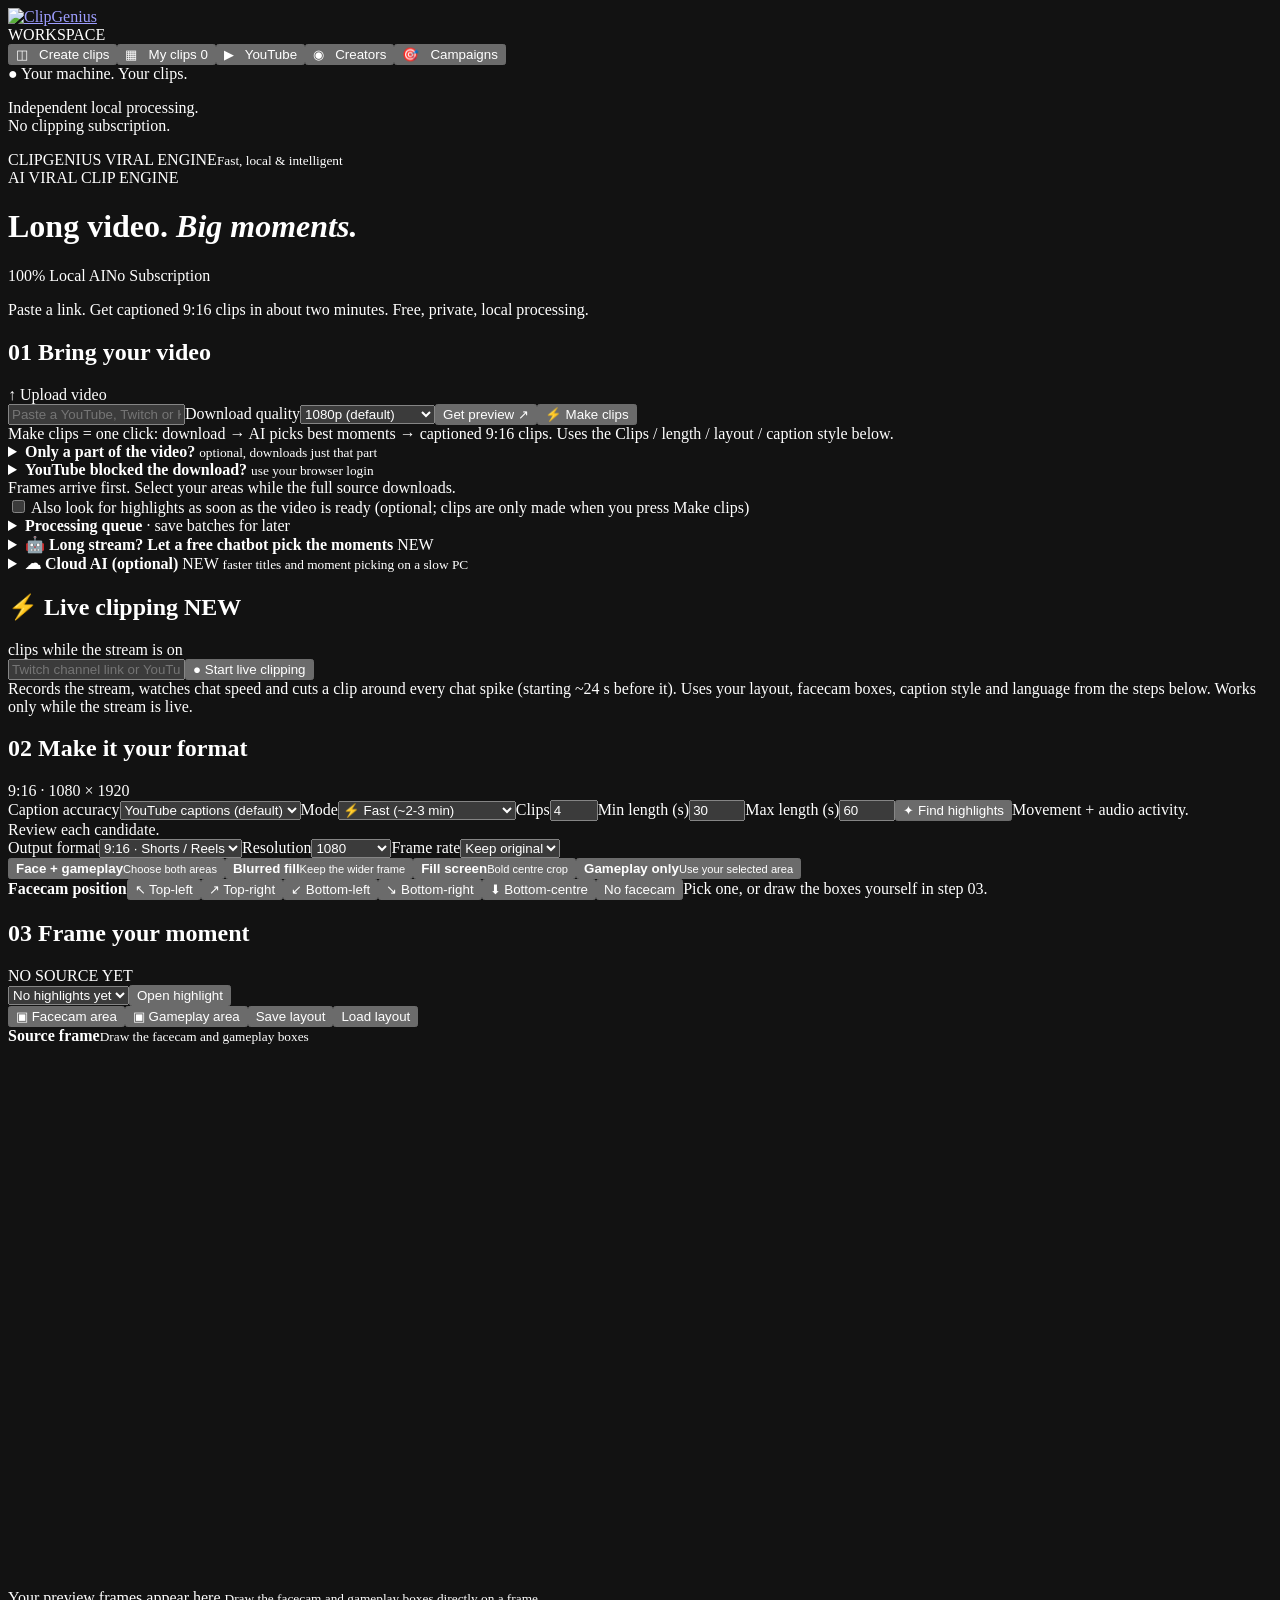
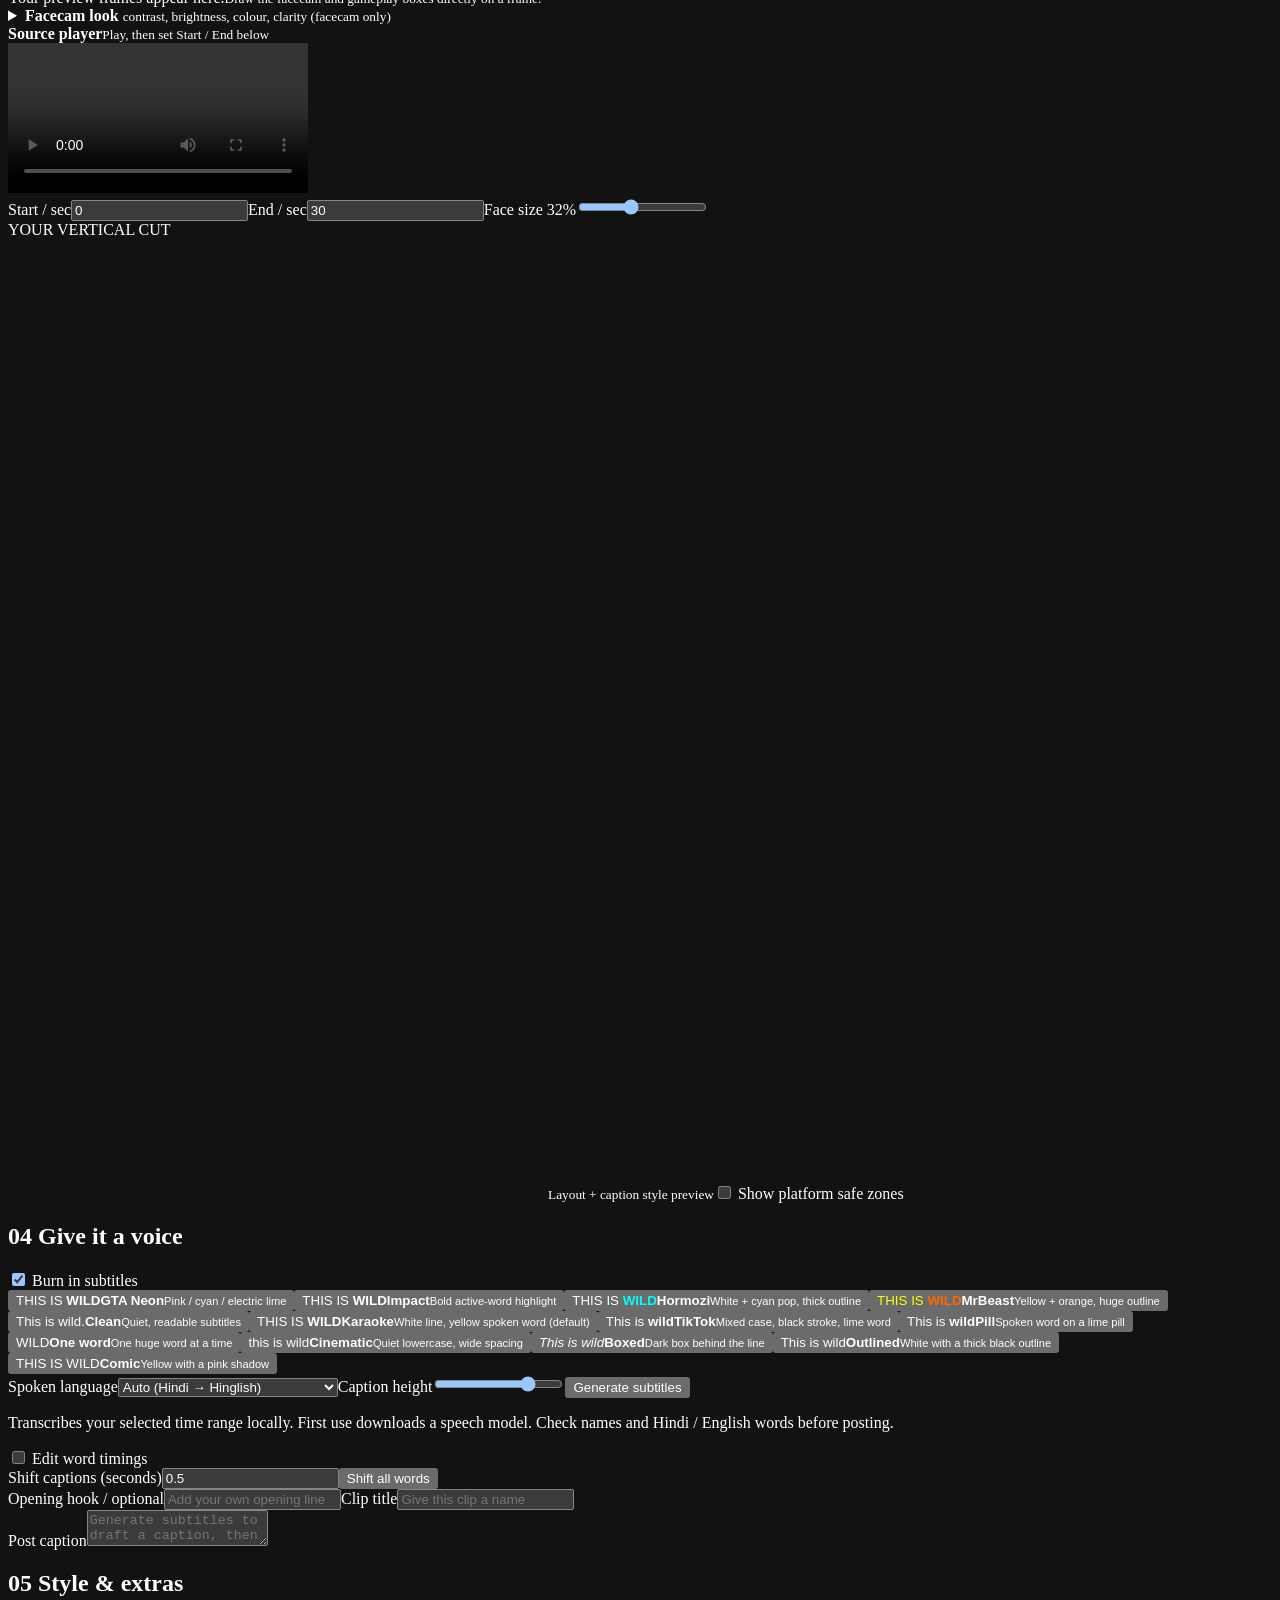
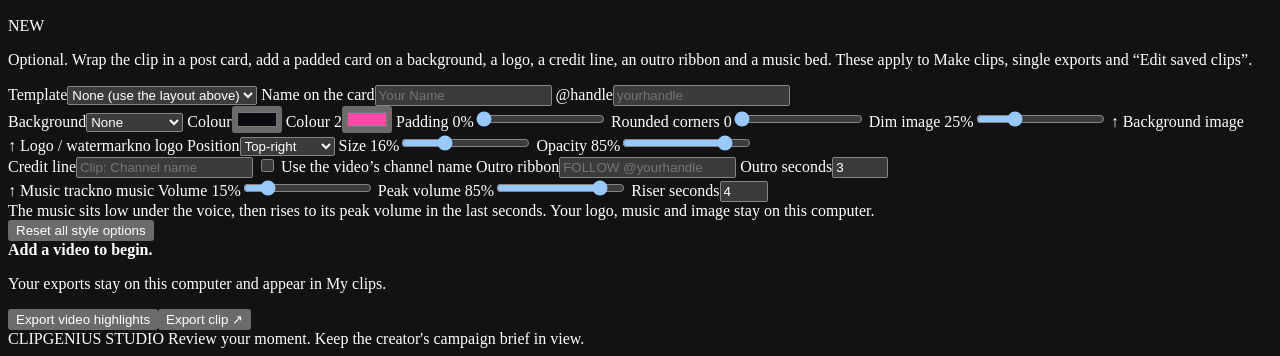
==== index.html @ f98bc6ef "Initial commit of ClipGenius" ====
<!doctype html><html lang="en"><head><meta charset="utf-8"><meta name="color-scheme" content="dark"><meta name="viewport" content="width=device-width,initial-scale=1"><title>ClipGenius</title><link rel="icon" type="image/png" href="/assets/favicon.png"><link rel="manifest" href="/app.webmanifest"><meta name="theme-color" content="#6366f1"><link rel="stylesheet" href="/assets/style.css?v=clipgenius-v2"><link rel="stylesheet" href="/assets/composer.css?v=clipgenius-v2"><link rel="stylesheet" href="/assets/right-bar.css?v=clipgenius-v2"><link rel="stylesheet" href="/assets/editor.css?v=clipgenius-v2"><link rel="stylesheet" href="/assets/modes.css?v=clipgenius-v2"><link rel="stylesheet" href="/assets/campaigns.css?v=clipgenius-v2"><link rel="stylesheet" href="/assets/youtube-feed.css?v=clipgenius-v2"></head><body>
<aside class="sidebar"><a class="brand" href="/" aria-label="ClipGenius"><img src="/assets/logo.png?v=clipgenius-v2" alt="ClipGenius" class="brand-logo"></a><div class="nav-label">WORKSPACE</div><button class="nav active" data-view="editor">◫ &nbsp; Create clips</button><button class="nav" data-view="library">▦ &nbsp; My clips <span id="library-count">0</span></button><button type="button" class="nav" data-view="youtube">&#9654; &nbsp; YouTube <span id="youtube-live-count" hidden></span></button><button type="button" class="nav" data-view="creators">&#9673; &nbsp; Creators</button><button type="button" class="nav" id="side-campaigns" aria-haspopup="dialog">&#127919; &nbsp; Campaigns</button><div class="side-note">● Your machine. Your clips.<p>Independent local processing.<br>No clipping subscription.</p></div><div class="signature">CLIPGENIUS VIRAL ENGINE<small>Fast, local &amp; intelligent</small></div></aside>
<main><header><div class="eyebrow">AI VIRAL CLIP ENGINE</div><div class="top"><h1>Long video. <em>Big moments.</em></h1><div class="brand-badges"><span class="badge">100% Local AI</span><span class="badge">No Subscription</span></div></div><p>Paste a link. Get captioned 9:16 clips in about two minutes. Free, private, local processing.</p></header><div class="readiness" id="readiness" role="status" aria-label="System check"></div><section id="editor-view">
<section class="panel import-panel"><div class="section-head"><h2><span class="step">01</span> Bring your video</h2><label class="upload">↑ Upload video<input id="file" type="file" accept="video/*" hidden></label></div><div class="url-row"><input id="url" type="url" placeholder="Paste a YouTube, Twitch or Kick replay link"><label class="srcq-inline" title="How sharp the video downloaded from YouTube is. 1080p is the default; choose 4K for the sharpest source (slower, much more disk)."><span>Download quality</span><select id="srcq"><option value="1080" selected>1080p (default)</option><option value="2160">4K (slower, big file)</option><option value="1440">1440p</option><option value="720">720p (fastest)</option><option value="480">480p (saves data)</option><option value="360">360p (lowest data)</option></select></label><button class="primary" id="link">Get preview ↗</button><button id="resume-make" class="secondary" hidden>Resume interrupted batch</button><button class="primary make" id="make">⚡ Make clips</button></div><div class="make-row"><span class="muted">Make clips = one click: download → AI picks best moments → captioned 9:16 clips. Uses the Clips / length / layout / caption style below.</span></div><div id="make-results" hidden><div class="progress-track"><div id="make-progress"></div></div><b id="make-status"></b><div id="make-steps"></div><div id="make-overview" class="result-overview" hidden></div><div id="make-grid" class="make-grid"></div></div><details class="lite" id="part-pick"><summary><b>Only a part of the video?</b> <small>optional, downloads just that part</small></summary><div class="controls"><label>From (h:mm:ss)<input id="part-start" type="text" placeholder="0:00:00" inputmode="numeric"></label><label>To (h:mm:ss)<input id="part-end" type="text" placeholder="0:30:00" inputmode="numeric"></label></div><p class="muted">Leave empty to use the whole video. Up to 2 hours at once. Short videos download fast; a part cut from a long video is fetched at about real-time speed (a 30-minute part takes roughly 15 to 20 minutes), so pick only what you need.</p></details><details class="lite" id="yt-login"><summary><b>YouTube blocked the download?</b> <small>use your browser login</small></summary><p class="muted">Sign in to YouTube in your browser, close it, choose it here and press Save, then try again. Firefox works most reliably.</p><div class="controls"><label>Browser<select id="yt-browser"><option value="">Off</option><option value="firefox">Firefox</option><option value="edge">Edge</option><option value="chrome">Chrome</option><option value="brave">Brave</option><option value="opera">Opera</option><option value="vivaldi">Vivaldi</option></select></label><button class="secondary" id="yt-save" type="button">Save</button><span class="muted" id="yt-note"></span></div></details><div class="import-note" id="link-status" role="status">Frames arrive first. Select your areas while the full source downloads.</div><div id="range-pick" class="range-pick" hidden><b id="range-title">Long video</b><p class="muted" id="range-text"></p><div class="controls"><label>From (h:mm:ss)<input id="range-start" type="text" value="0:00:00" inputmode="numeric"></label><label>To (h:mm:ss)<input id="range-end" type="text" value="0:30:00" inputmode="numeric"></label><button class="primary" id="range-go">Import this part ↗</button></div></div><div class="progress-track" hidden id="progress-wrap"><div id="progress"></div></div><div id="frames" class="frames"></div><label class="toggle" style="margin-top:12px"><input id="auto-analyze" type="checkbox"> Also look for highlights as soon as the video is ready (optional; clips are only made when you press Make clips)</label></section><details class="panel" id="queue-panel"><summary><b>Processing queue</b> · save batches for later</summary><p class="muted">Queue video links, pause waiting work, or retry an interrupted job. Running work is kept safe.</p><label>Video links, one per line<textarea id="queue-urls" rows="3" placeholder="https://www.youtube.com/watch?v=..."></textarea></label><div class="controls"><label>Start after (optional)<input id="queue-time" type="datetime-local"></label><button class="secondary" id="queue-add">Add videos to queue</button><button id="queue-pause">Pause queue</button><button id="queue-refresh">Refresh queue</button></div><div id="queue-list"></div></details>
<details class="panel" id="ai-panel"><summary><b>🤖 Long stream? Let a free chatbot pick the moments</b> <span class="pill">NEW</span></summary>
<p class="muted">A chatbot given a 9-hour transcript only really reads the start. So: split the transcript into small parts, paste each part into any free chatbot (Gemini, ChatGPT, Claude…), paste its answers back here, and ClipGenius downloads only those sections and makes the clips. Needs a YouTube video with captions. Nothing is sent anywhere by ClipGenius.</p>
<div class="url-row"><input id="ai-url" type="text" placeholder="YouTube video link (a finished stream or video)"><button class="primary" id="ai-split">1 · Split into parts</button></div>
<div class="controls"><label>Parts (blank = automatic)<input id="ai-parts" type="number" min="1" max="40" placeholder="auto"></label><label>Moments per part<input id="ai-per" type="number" min="1" max="10" value="3"></label></div>
<div class="muted" id="ai-status"></div>
<div id="ai-list"></div>
<h3 style="margin-top:16px">2 · Paste the chatbot answers (all parts together is fine)</h3>
<textarea id="ai-answers" rows="6" placeholder='[{"start":"00:12:30","end":"00:13:10","title":"Plane crash","hook":"bhai plane gir gaya"}] … or lines like 12:30-13:10 Plane crash'></textarea>
<div class="controls"><button class="secondary" id="ai-read">Read the answers</button><button class="primary" id="ai-make" disabled>3 · Make clips from these moments</button></div>
<div id="ai-moments"></div></details>
<details class="panel" id="llm-panel"><summary><b>☁ Cloud AI (optional)</b> <span class="pill">NEW</span> <small>faster titles and moment picking on a slow PC</small></summary>
<p class="muted">Use any OpenAI-compatible provider (Groq, OpenRouter, Gemini, OpenAI, LM Studio). When this is on, only the <b>text</b> of a candidate clip (its transcript lines) is sent to your provider. Your video, audio and frames never leave this PC. The key stays in <code>data/llm.json</code> on this computer. Off by default.</p>
<div class="controls"><label>Provider<select id="llm-preset"><option value="">Custom</option></select></label>
<label>Address<input id="llm-url" type="text" placeholder="https://api.groq.com/openai/v1"></label>
<label>Model<input id="llm-model" type="text" placeholder="llama-3.3-70b-versatile"></label>
<label>API key<input id="llm-key" type="password" autocomplete="off" placeholder="paste key (kept hidden)"></label></div>
<div class="controls"><label class="check"><input id="llm-on" type="checkbox"> Use Cloud AI instead of Ollama</label>
<button class="primary" id="llm-save" type="button">Save</button><button class="secondary" id="llm-test" type="button">Test connection</button><button class="secondary" id="llm-forget" type="button">Forget key</button>
<span class="muted" id="llm-note"></span></div></details>

<section class="panel live-panel" id="live-panel"><div class="section-head"><h2>⚡ Live clipping <span class="pill">NEW</span></h2><span class="muted">clips while the stream is on</span></div><div class="url-row"><input id="live-url" type="text" placeholder="Twitch channel link or YouTube Live link"><button class="primary" id="live-start">● Start live clipping</button></div><div class="import-note">Records the stream, watches chat speed and cuts a clip around every chat spike (starting ~24 s before it). Uses your layout, facecam boxes, caption style and language from the steps below. Works only while the stream is live.</div><div id="live-box" hidden><div class="live-stats" id="live-stats"></div><div class="live-actions"><button class="secondary" id="live-now">✂ Clip the last 30 s now</button><button class="secondary" id="live-stop">■ Stop</button></div><div id="live-grid" class="make-grid"></div></div></section>
<section class="panel"><div class="section-head"><h2><span class="step">02</span> Make it your format</h2><span class="muted">9:16 · 1080 × 1920</span></div><div class="controls"><label>Caption accuracy<select id="accurate"><option value="fast" selected>YouTube captions (default)</option><option value="best">Best Hindi: large-v3 (slow)</option></select></label><label>Mode<select id="mode"><option value="fast">⚡ Fast (~2-3 min)</option><option value="deep">🔬 Deep (slower, smarter)</option></select></label><label>Clips<input id="count" type="number" min="1" max="12" value="4"></label><label>Min length (s)<input id="minlen" type="number" min="5" max="120" value="30"></label><label>Max length (s)<input id="length" type="number" min="10" max="180" value="60"></label><button class="secondary" id="analyze">✦ Find highlights</button><span class="muted">Movement + audio activity.<br>Review each candidate.</span></div><div class="controls output-controls"><label>Output format<select id="aspect"><option value="vertical">9:16 · Shorts / Reels</option><option value="square">1:1 · Square</option><option value="portrait">4:5 · Feed</option><option value="threefour">3:4 · Portrait</option><option value="landscape">16:9 · YouTube</option></select></label><label>Resolution<select id="resolution"><option value="720">720</option><option value="1080" selected>1080</option><option value="2160">2160 · 4K</option></select></label><label>Frame rate<select id="fps"><option value="0">Keep original</option><option value="24">24 fps</option><option value="30">30 fps</option><option value="60">60 fps</option></select></label></div><div class="layout-grid" id="layouts"><button class="choice active" data-layout="stack"><span class="mini stack-mini"><i></i><i></i></span><b>Face + gameplay</b><small>Choose both areas</small></button><button class="choice" data-layout="blur"><span class="mini blur-mini"><i></i></span><b>Blurred fill</b><small>Keep the wider frame</small></button><button class="choice" data-layout="fill"><span class="mini fill-mini"><i></i></span><b>Fill screen</b><small>Bold centre crop</small></button><button class="choice" data-layout="game"><span class="mini game-mini"><i></i></span><b>Gameplay only</b><small>Use your selected area</small></button></div><div class="preset-row"><b>Facecam position</b><button class="chip" data-preset="tl">↖ Top-left</button><button class="chip" data-preset="tr">↗ Top-right</button><button class="chip" data-preset="bl">↙ Bottom-left</button><button class="chip" data-preset="br">↘ Bottom-right</button><button class="chip" data-preset="bc">⬇ Bottom-centre</button><button class="chip" data-preset="none">No facecam</button><span class="muted" id="preset-note">Pick one, or draw the boxes yourself in step 03.</span></div></section>
<section class="panel"><div class="section-head"><h2><span class="step">03</span> Frame your moment</h2><span class="pill" id="source-mode">NO SOURCE YET</span></div><div class="candidate-row"><select id="recent"><option>No highlights yet</option></select><button id="import">Open highlight</button></div><div class="workspace"><div class="source-side"><div class="toolbar"><button id="cam" class="active">▣ Facecam area</button><button id="game">▣ Gameplay area</button><button id="save">Save layout</button><button id="load">Load layout</button></div><div class="side-head"><b>Source frame</b><small>Draw the facecam and gameplay boxes</small></div><div class="canvas-wrap"><canvas id="source" width="960" height="540"></canvas><div id="empty-source">Your preview frames appear here.<small>Draw the facecam and gameplay boxes directly on a frame.</small></div></div><details class="cam-look" id="cam-look"><summary><b>Facecam look</b> <small>contrast, brightness, colour, clarity (facecam only)</small></summary><div class="controls"><label>Contrast <output id="cam-contrast-o">1.00</output><input id="cam-contrast" type="range" min="0.5" max="2" step="0.05" value="1"></label><label>Brightness <output id="cam-brightness-o">0.00</output><input id="cam-brightness" type="range" min="-0.3" max="0.3" step="0.02" value="0"></label><label>Colour <output id="cam-saturation-o">1.00</output><input id="cam-saturation" type="range" min="0" max="2" step="0.05" value="1"></label><label>Clarity <output id="cam-clarity-o">0.00</output><input id="cam-clarity" type="range" min="0" max="1.5" step="0.05" value="0"></label><button class="secondary" id="cam-reset" type="button">Reset</button></div></details><div class="player-card"><div class="player-head"><b>Source player</b><small>Play, then set Start / End below</small></div><video id="video" controls preload="metadata"></video><div class="range-row"><label>Start / sec<input id="start" type="number" value="0" min="0" step=".1"></label><label>End / sec<input id="end" type="number" value="30" min="0" step=".1"></label><label id="height-control">Face size <span id="height-value">32%</span><input id="top" type="range" min="20" max="50" value="32"></label></div></div></div><aside class="preview-side"><div class="eyebrow">YOUR VERTICAL CUT</div><canvas id="preview" width="540" height="960"></canvas><small>Layout + caption style preview</small><label class="toggle"><input id="safe-zones" type="checkbox"> Show platform safe zones</label></aside></div></section>
<section class="panel"><div class="section-head"><h2><span class="step">04</span> Give it a voice</h2><label class="toggle"><input id="captions" type="checkbox" checked> Burn in subtitles</label></div><div class="caption-styles"><button class="caption-choice gta" data-style="gta"><span>THIS IS <strong>WILD</strong></span><b>GTA Neon</b><small>Pink / cyan / electric lime</small></button><button class="caption-choice bold" data-style="bold"><span>THIS IS <strong>WILD</strong></span><b>Impact</b><small>Bold active-word highlight</small></button><button class="caption-choice hormozi" data-style="hormozi"><span>THIS IS <strong style="color:#00ffff">WILD</strong></span><b>Hormozi</b><small>White + cyan pop, thick outline</small></button><button class="caption-choice mrbeast" data-style="mrbeast"><span style="color:#ffff00">THIS IS <strong style="color:#ff6600">WILD</strong></span><b>MrBeast</b><small>Yellow + orange, huge outline</small></button><button class="caption-choice clean" data-style="clean"><span>This is wild.</span><b>Clean</b><small>Quiet, readable subtitles</small></button><button class="caption-choice active cs-karaoke" data-style="karaoke"><span>THIS IS <strong>WILD</strong></span><b>Karaoke</b><small>White line, yellow spoken word (default)</small></button><button class="caption-choice cs-tiktok" data-style="tiktok"><span>This is <strong>wild</strong></span><b>TikTok</b><small>Mixed case, black stroke, lime word</small></button><button class="caption-choice cs-pill" data-style="pill"><span>This is <strong>wild</strong></span><b>Pill</b><small>Spoken word on a lime pill</small></button><button class="caption-choice cs-oneword" data-style="oneword"><span>WILD</span><b>One word</b><small>One huge word at a time</small></button><button class="caption-choice cs-cine" data-style="cine"><span>this is wild</span><b>Cinematic</b><small>Quiet lowercase, wide spacing</small></button><button class="caption-choice cs-boxed" data-style="boxed"><span><em>This is wild</em></span><b>Boxed</b><small>Dark box behind the line</small></button><button class="caption-choice cs-outlined" data-style="outlined"><span>This is wild</span><b>Outlined</b><small>White with a thick black outline</small></button><button class="caption-choice cs-comic" data-style="comic"><span>THIS IS WILD</span><b>Comic</b><small>Yellow with a pink shadow</small></button></div><div class="controls"><label>Spoken language<select id="language"><option value="">Auto (Hindi → Hinglish)</option><option value="hinglish">Hinglish (Hindi in English letters)</option><option value="hi">हिंदी (Devanagari)</option><option value="en">English</option><optgroup label="More languages (captions use your installed fonts)"><option value="ur">Urdu · اردو</option><option value="bn">Bengali · বাংলা</option><option value="ta">Tamil · தமிழ்</option><option value="te">Telugu · తెలుగు</option><option value="mr">Marathi · मराठी</option><option value="gu">Gujarati · ગુજરાતી</option><option value="kn">Kannada · ಕನ್ನಡ</option><option value="ml">Malayalam · മലയാളം</option><option value="pa">Punjabi · ਪੰਜਾਬੀ</option><option value="ne">Nepali · नेपाली</option><option value="si">Sinhala · සිංහල</option><option value="ar">Arabic · العربية</option><option value="fa">Persian · فارسی</option><option value="he">Hebrew · עברית</option><option value="tr">Turkish · Türkçe</option><option value="ru">Russian · Русский</option><option value="uk">Ukrainian · Українська</option><option value="pl">Polish · Polski</option><option value="cs">Czech · Čeština</option><option value="sk">Slovak · Slovenčina</option><option value="hu">Hungarian · Magyar</option><option value="ro">Romanian · Română</option><option value="bg">Bulgarian · Български</option><option value="sr">Serbian · Српски</option><option value="hr">Croatian · Hrvatski</option><option value="el">Greek · Ελληνικά</option><option value="de">German · Deutsch</option><option value="fr">French · Français</option><option value="es">Spanish · Español</option><option value="pt">Portuguese · Português</option><option value="it">Italian · Italiano</option><option value="nl">Dutch · Nederlands</option><option value="ca">Catalan · Català</option><option value="sv">Swedish · Svenska</option><option value="da">Danish · Dansk</option><option value="no">Norwegian · Norsk</option><option value="fi">Finnish · Suomi</option><option value="is">Icelandic · Íslenska</option><option value="id">Indonesian · Bahasa Indonesia</option><option value="ms">Malay · Bahasa Melayu</option><option value="tl">Filipino · Tagalog</option><option value="vi">Vietnamese · Tiếng Việt</option><option value="th">Thai · ไทย</option><option value="zh">Chinese · 中文</option><option value="ja">Japanese · 日本語</option><option value="ko">Korean · 한국어</option><option value="sw">Swahili · Kiswahili</option><option value="af">Afrikaans · Afrikaans</option><option value="am">Amharic · አማርኛ</option><option value="az">Azerbaijani · Azərbaycan</option></optgroup></select></label><label>Caption height<input id="caption-y" type="range" min="500" max="1750" value="1450"></label><button id="transcribe" class="secondary">Generate subtitles</button></div><p class="muted">Transcribes your selected time range locally. First use downloads a speech model. Check names and Hindi / English words before posting.</p><label class="toggle"><input id="timing-editor" type="checkbox"> Edit word timings</label><div class="controls"><label>Shift captions (seconds)<input id="caption-shift" type="number" step="0.1" value="0.5"></label><button id="shift-captions">Shift all words</button></div><div id="words" class="word-editor"></div><div class="copy-grid"><label>Opening hook / optional<input id="hook" placeholder="Add your own opening line" maxlength="65"></label><label>Clip title<input id="clip-title" placeholder="Give this clip a name"></label></div><label>Post caption<textarea id="post-caption" rows="2" placeholder="Generate subtitles to draft a caption, then edit it in your voice."></textarea></label></section>
<section class="panel" id="style-panel"><div class="section-head"><h2><span class="step">05</span> Style &amp; extras</h2><span class="pill">NEW</span></div>
<p class="muted">Optional. Wrap the clip in a post card, add a padded card on a background, a logo, a credit line, an outro ribbon and a music bed. These apply to Make clips, single exports and “Edit saved clips”.</p>
<div class="controls">
<label>Template<select id="st-template"><option value="none">None (use the layout above)</option><option value="x_light">X post · light</option><option value="x_dark">X post · dark</option><option value="tiktok_hook">TikTok hook</option><option value="breaking_news">Breaking news</option></select></label>
<label>Name on the card<input id="st-tpl-name" type="text" maxlength="28" placeholder="Your Name"></label>
<label>@handle<input id="st-tpl-handle" type="text" maxlength="28" placeholder="yourhandle"></label>
</div>
<div class="controls">
<label>Background<select id="st-bg-mode"><option value="none">None</option><option value="blur">Blurred copy</option><option value="color">Colour</option><option value="gradient">Gradient</option><option value="image">My image</option></select></label>
<label>Colour<input id="st-bg-color" type="color" value="#0b0912"></label>
<label>Colour 2<input id="st-bg-color2" type="color" value="#ff4ba5"></label>
<label><span>Padding <output id="st-padding-o">0</output>%</span><input id="st-padding" type="range" min="0" max="25" value="0"></label>
<label><span>Rounded corners <output id="st-radius-o">0</output></span><input id="st-radius" type="range" min="0" max="80" value="0"></label>
<label><span>Dim image <output id="st-dim-o">25</output>%</span><input id="st-bg-dim" type="range" min="0" max="90" value="25"></label>
<label class="upload">↑ Background image<input id="st-bg-file" type="file" accept="image/*" hidden></label><span class="muted" id="st-bg-name"></span>
</div>
<div class="controls">
<label class="upload">↑ Logo / watermark<input id="st-wm-file" type="file" accept="image/*" hidden></label><span class="muted" id="st-wm-name">no logo</span>
<label>Position<select id="st-wm-pos"><option value="tr">Top-right</option><option value="tl">Top-left</option><option value="br">Bottom-right</option><option value="bl">Bottom-left</option></select></label>
<label><span>Size <output id="st-wm-size-o">16</output>%</span><input id="st-wm-size" type="range" min="5" max="40" value="16"></label>
<label><span>Opacity <output id="st-wm-op-o">85</output>%</span><input id="st-wm-opacity" type="range" min="10" max="100" value="85"></label>
</div>
<div class="controls">
<label>Credit line<input id="st-credit" type="text" maxlength="60" placeholder="Clip: Channel name"></label>
<label class="check"><input id="st-credit-auto" type="checkbox"> Use the video’s channel name</label>
<label>Outro ribbon<input id="st-outro" type="text" maxlength="40" placeholder="FOLLOW @yourhandle"></label>
<label>Outro seconds<input id="st-outro-sec" type="number" min="1.5" max="8" step=".5" value="3"></label>
</div>
<div class="controls">
<label class="upload">↑ Music track<input id="st-music-file" type="file" accept="audio/*" hidden></label><span class="muted" id="st-music-name">no music</span>
<label><span>Volume <output id="st-mv-o">15</output>%</span><input id="st-music-vol" type="range" min="0" max="100" value="15"></label>
<label><span>Peak volume <output id="st-mp-o">85</output>%</span><input id="st-music-peak" type="range" min="0" max="100" value="85"></label>
<label>Riser seconds<input id="st-music-riser" type="number" min="1" max="15" step="1" value="4"></label>
</div>
<div class="import-note">The music sits low under the voice, then rises to its peak volume in the last seconds. Your logo, music and image stay on this computer.</div>
<div class="controls"><button class="secondary" id="st-reset">Reset all style options</button></div></section>
<section class="panel" id="saved-edit" hidden><h2>Edit saved clips</h2><h3 style="margin-top:18px">Speaker position &amp; shape · 11 layouts</h3><div id="edit-layouts" class="layout-grid"></div><label>Speaker size<input id="edit-top" type="range" min="20" max="50" value="32"></label><p class="muted">Reuse the saved video, selected moments and subtitle timings. Only the final MP4 is exported again. <b>To cut the clip shorter</b> (for example to remove a spoken part), change <b>Start / End</b> above and press <b>Only this clip</b>; the subtitles move with the cut. Each clip keeps its own transcript.</p><div class="controls" style="margin-top:14px"><button class="primary" id="apply-video">Apply to all clips of this video</button><button class="secondary" id="apply-one">Only this clip</button><button id="download-bundle">Download video’s clips ZIP</button><a id="bundle-link" hidden download>Download ZIP</a></div></section><section class="export-bar"><div><b id="status" role="status">Add a video to begin.</b><p id="detail">Your exports stay on this computer and appear in My clips.</p></div><button id="batch">Export video highlights</button><button class="primary" id="export">Export clip ↗</button><a id="download" class="download" hidden download="clipgenius-clip.mp4">↓ Download MP4</a><a id="srt" hidden>↓ Subtitles SRT</a><a id="vtt" hidden>↓ WebVTT</a></section></section>
<section id="library-view" hidden><section class="library-heading"><h2>Your clips, <em>ready to go.</em></h2><button id="refresh-library">Refresh library</button></section><p class="muted">Finished exports stay in the studio's data folder. Download an MP4 to keep or share it.</p><details class="panel" id="timeline-studio"><summary><b>Timeline studio</b> · assemble a cut</summary>
<div class="controls"><label>Source<select id="studio-source"></select></label><button id="studio-refresh">Refresh sources</button><button id="studio-add">Add to timeline</button></div>
<label>Add local B-roll or another source<input type="file" id="studio-file" accept="video/*"></label><div class="controls"><label>Pexels B-roll search<input id="studio-stock-query" maxlength="120"></label><button id="studio-search">Search footage</button></div><div id="studio-stock"></div><div id="studio-monitor" style="position:relative;width:min(100%,202.5px);aspect-ratio:9/16;max-height:360px;margin:12px auto;overflow:hidden;background:#151515"><video id="studio-player" playsinline style="position:absolute;max-width:none;max-height:none"></video><video id="studio-overlay" playsinline muted hidden style="position:absolute;max-width:none;max-height:none"></video></div><label>Segment playhead<input id="studio-seek" type="range" step="0.01" value="0"></label><div class="controls"><button id="studio-play">Play segment</button><button id="studio-split">Split at playhead</button></div><div id="studio-cuts"></div><div class="controls"><button id="studio-undo">Undo</button><button id="studio-redo">Redo</button></div>
<div class="controls"><label>Workflow<select id="studio-mode"><option value="edit">Edit by instruction</option><option value="series">Numbered series</option><option value="topic">Topic picks</option><option value="recap">Recap</option><option value="trailer">Trailer</option><option value="speaker">Track interview speaker (visual estimate)</option><option value="filler">Remove spoken um / uh</option><option value="beats">Emphasize dialogue beats</option></select></label><label>Instruction or topic<input id="studio-prompt" maxlength="600"></label><button id="studio-transcript">Prepare transcript</button><button id="studio-plan">Plan selected segment</button></div>
<p class="muted">AI workflows send the selected transcript and instruction to your configured text model. For B-roll, select a second source before planning.</p><label>Music bed (ducks under speech)<input type="file" id="studio-music" accept="audio/*"></label><button id="studio-clear-music">Remove music</button><label>Export title<input id="studio-title" value="Timeline edit" maxlength="150"></label><div class="controls"><button id="studio-export" class="primary">Render and review MP4</button><button id="studio-parts">Export segments as numbered parts</button></div><p role="status" id="studio-note"></p><div id="studio-results"></div></details><details class="panel" id="social-panel"><summary><b>Publish a clip</b> · connected accounts</summary>
<p class="muted">Connect through your platform developer app. Credentials are kept on this computer. Scheduled posts run when ClipGenius and its queue are running.</p>
<div class="controls"><label>Export<select id="social-clip"></select></label><label>Platform<select id="social-platform"><option value="youtube">YouTube</option><option value="instagram">Instagram</option><option value="tiktok">TikTok</option></select></label><button id="social-connect">Connect account</button><button id="social-account">Check account</button><span id="social-name"></span></div>
<details><summary>Finish a custom redirect or disconnect</summary><label>Returned callback URL<input type="password" id="social-callback" autocomplete="off"></label><button id="social-finish">Finish connection</button><button id="social-disconnect">Forget saved connection</button></details><label>Title or caption<input id="social-title" maxlength="2200"></label><div class="controls"><label>Visibility<select id="social-privacy"></select></label><label>Schedule (local time, optional)<input type="datetime-local" id="social-when"></label></div>
<label hidden id="social-ig">HTTPS URL of this exact Reel<input id="social-url" type="url"></label><div hidden id="social-tt"><label><input id="social-brand" type="checkbox">Promotes my brand</label><label><input id="social-paid" type="checkbox">Paid partnership</label><p>Comments, duets and stitches are disabled for this upload.</p></div>
<div class="controls"><label>Minutes between posts<input id="social-gap" type="number" min="0" max="1440" step="1" value="0"></label><label>Daily post limit (0 = off)<input id="social-cap" type="number" min="0" max="24" step="1" value="0"></label></div><button id="social-send" disabled>Save post draft</button><p role="status" id="social-note"></p><p id="social-summary"></p><div id="social-history"></div></details><div id="library" class="library-grid"></div></section><footer>CLIPGENIUS STUDIO <span>Review your moment. Keep the creator's campaign brief in view.</span></footer><section id="youtube-view" hidden aria-labelledby="youtube-title">
  <header class="youtube-feed-head">
    <div><h2 id="youtube-title">YouTube</h2><p>Gaming creators, live streams and recent uploads.</p></div>
    <span id="youtube-refresh-note" role="status">Checking YouTube&hellip;</span>
    <label>Channels <select id="youtube-scope"><option value="all">All creators</option><option value="saved">My creators</option></select></label>
  </header>
  <p id="youtube-feed-status" class="youtube-feed-status" role="status"></p>
  <section class="youtube-feed-section" aria-labelledby="youtube-live-title">
    <div class="youtube-section-head"><h3 id="youtube-live-title"><span class="youtube-dot" aria-hidden="true">&#9679;</span>Live now</h3></div>
    <div class="youtube-card-grid" id="youtube-live"></div>
  </section>
  <section class="youtube-feed-section" aria-labelledby="youtube-videos-title">
    <div class="youtube-section-head"><h3 id="youtube-videos-title">Recent videos</h3>
      <label>Sort by <select id="youtube-sort"><option value="popular">Views per day</option><option value="latest">Newest</option></select></label>
    </div>
    <div class="youtube-card-grid" id="youtube-videos"></div>
  </section>
</section>
<section id="creators-view" hidden aria-labelledby="creators-title">
  <header class="youtube-feed-head">
    <div><h2 id="creators-title">Creators</h2><p>Watch creators and clip their streams automatically.</p></div>
    <button type="button" id="creators-browse" class="mini-btn">Browse YouTube</button>
  </header>
  <section class="panel creators-panel">
    <label for="creator-url">YouTube or Twitch channel link</label>
    <div class="url-row">
      <input id="creator-url" type="text" placeholder="youtube.com/@creator, twitch.tv/creator or Twitch name">
      <button type="button" class="primary" id="creator-add">Add creator</button>
    </div>
    <p class="import-note">Creators added here start with auto-clipping enabled. Change the switch on any creator below. ClipGenius can record one live stream at a time while the app is running.</p>
    <p id="creator-note" class="muted" role="status"></p>
    <div id="creator-list"></div>
  </section>
</section>
</main><script src="/assets/app.js?v=clipgenius-v2"></script>
<script src="/assets/extras.js?v=20261124-time1"></script><script src="/assets/transcripts.js?v=20261121-src6"></script><script src="/assets/vision.js?v=20261121-src6"></script><script src="/assets/studio.js?v=20261124-2"></script><script src="/assets/composer.js?v=20261124-r13"></script><script src="/assets/sidebar.js?v=20261124-r11"></script><script src="/assets/library.js?v=20261124-r11"></script><script src="/assets/capdraw.js?v=20261124-r21"></script><script src="/assets/right-bar.js?v=20261124-r25"></script><script src="/assets/editor.js?v=20261124-r32"></script><script src="/assets/modes.js?v=20261124-r5"></script><script src="/assets/campaigns.js?v=20261124-r5"></script><script src="/assets/youtube-feed.js?v=20261124-r2"></script></body></html>
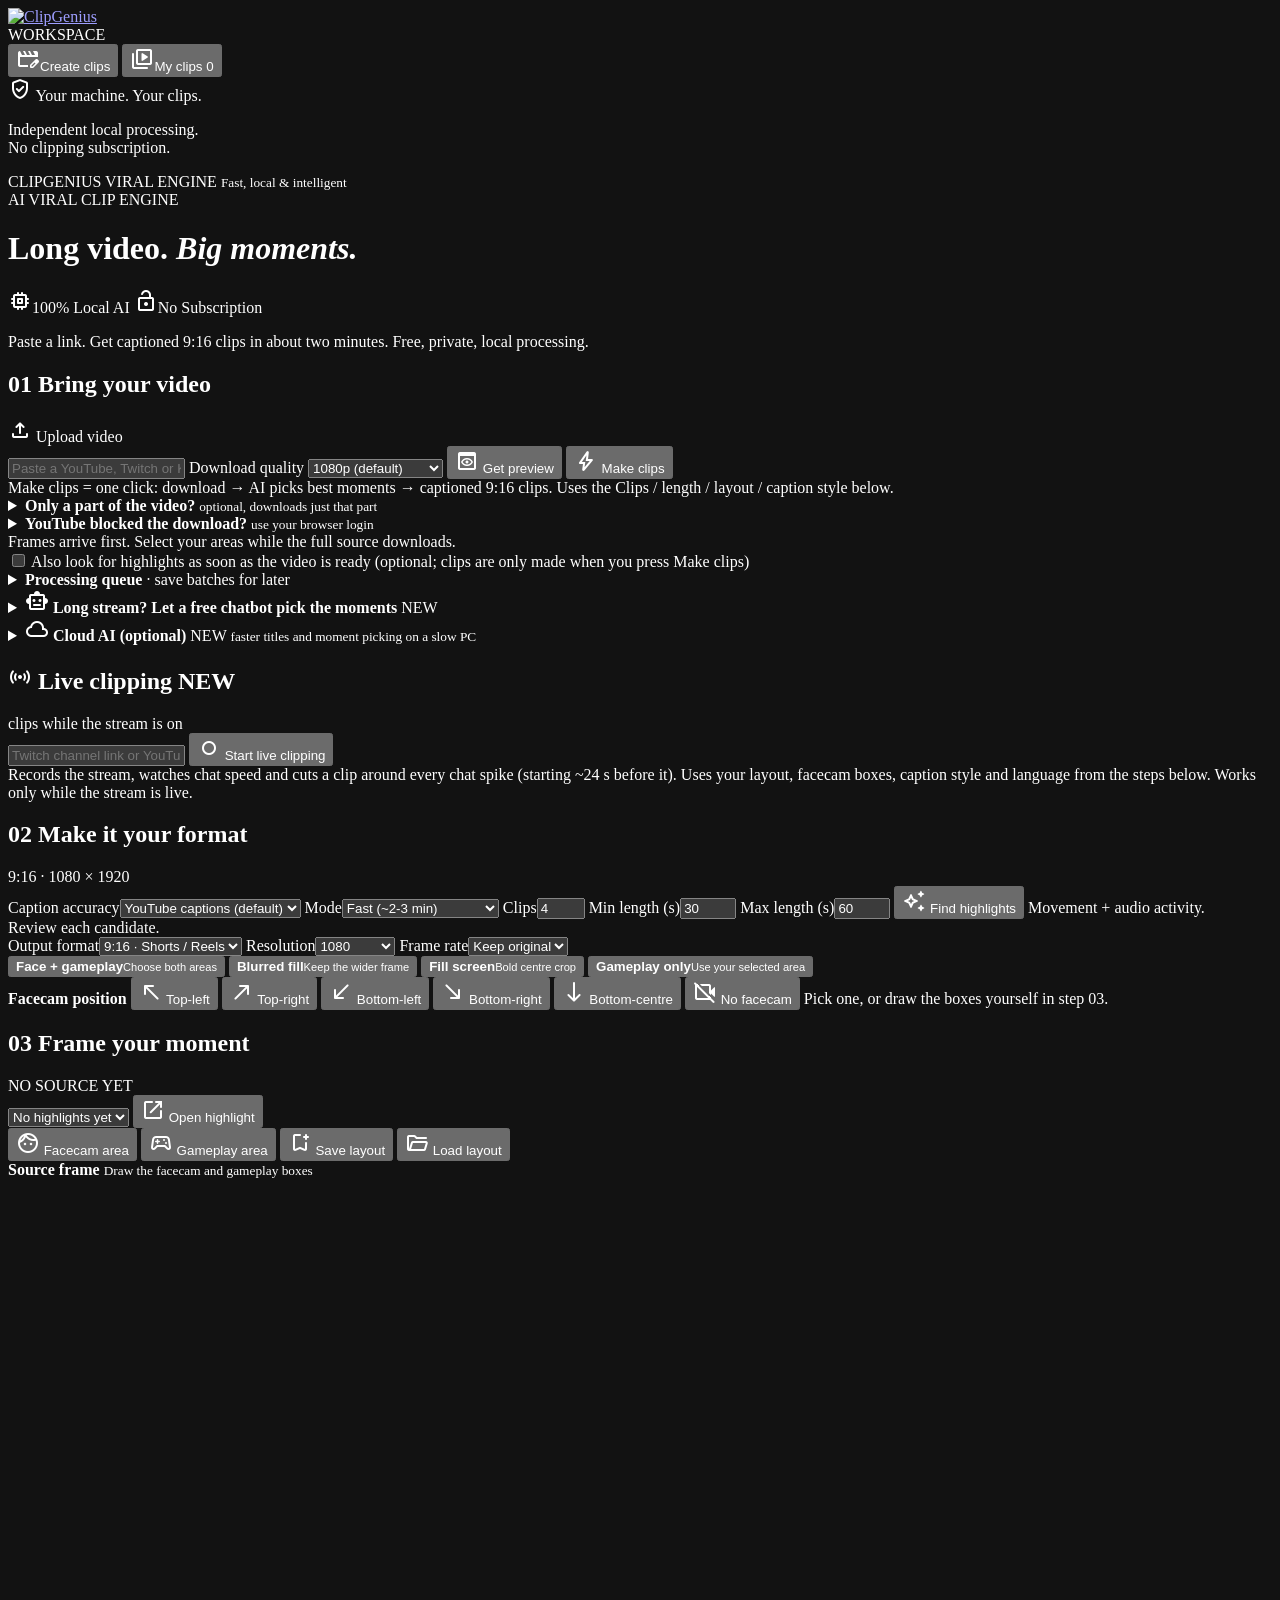
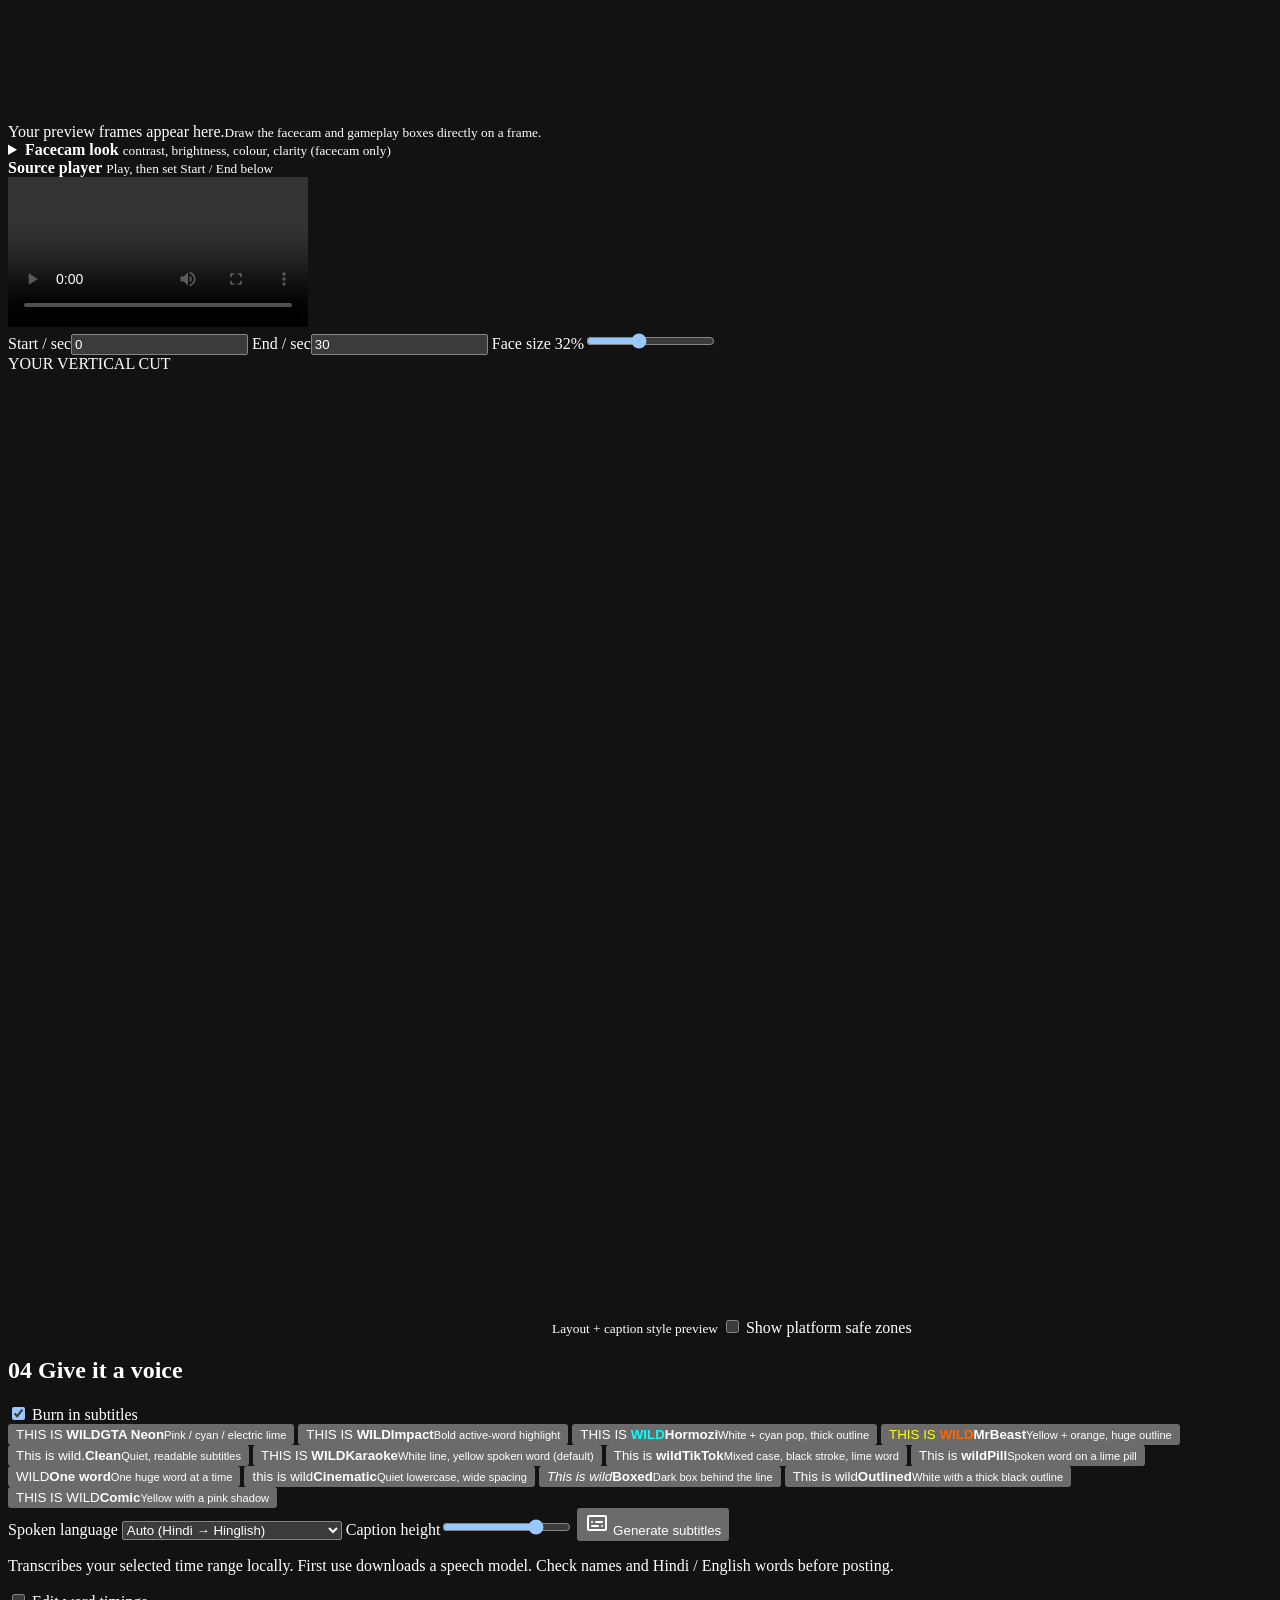
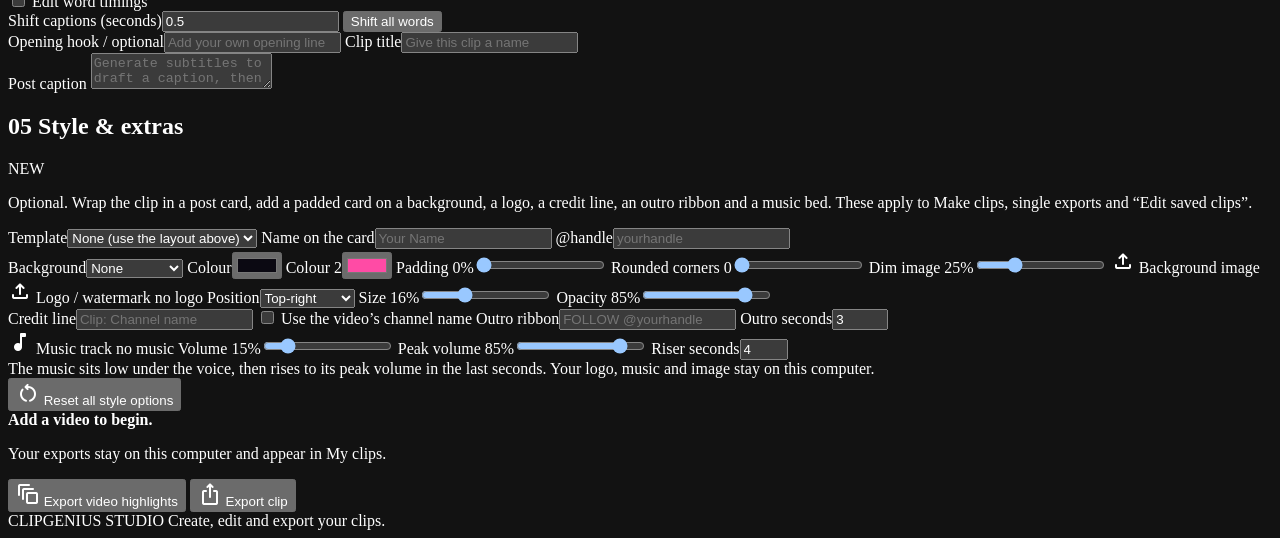
==== commit 1d768fc7: "Update ClipGenius" ====
--- a/index.html
+++ b/index.html
@@ -1,110 +1,688 @@
-<!doctype html><html lang="en"><head><meta charset="utf-8"><meta name="color-scheme" content="dark"><meta name="viewport" content="width=device-width,initial-scale=1"><title>ClipGenius</title><link rel="icon" type="image/png" href="/assets/favicon.png"><link rel="manifest" href="/app.webmanifest"><meta name="theme-color" content="#6366f1"><link rel="stylesheet" href="/assets/style.css?v=clipgenius-v2"><link rel="stylesheet" href="/assets/composer.css?v=clipgenius-v2"><link rel="stylesheet" href="/assets/right-bar.css?v=clipgenius-v2"><link rel="stylesheet" href="/assets/editor.css?v=clipgenius-v2"><link rel="stylesheet" href="/assets/modes.css?v=clipgenius-v2"><link rel="stylesheet" href="/assets/campaigns.css?v=clipgenius-v2"><link rel="stylesheet" href="/assets/youtube-feed.css?v=clipgenius-v2"></head><body>
-<aside class="sidebar"><a class="brand" href="/" aria-label="ClipGenius"><img src="/assets/logo.png?v=clipgenius-v2" alt="ClipGenius" class="brand-logo"></a><div class="nav-label">WORKSPACE</div><button class="nav active" data-view="editor">◫ &nbsp; Create clips</button><button class="nav" data-view="library">▦ &nbsp; My clips <span id="library-count">0</span></button><button type="button" class="nav" data-view="youtube">&#9654; &nbsp; YouTube <span id="youtube-live-count" hidden></span></button><button type="button" class="nav" data-view="creators">&#9673; &nbsp; Creators</button><button type="button" class="nav" id="side-campaigns" aria-haspopup="dialog">&#127919; &nbsp; Campaigns</button><div class="side-note">● Your machine. Your clips.<p>Independent local processing.<br>No clipping subscription.</p></div><div class="signature">CLIPGENIUS VIRAL ENGINE<small>Fast, local &amp; intelligent</small></div></aside>
-<main><header><div class="eyebrow">AI VIRAL CLIP ENGINE</div><div class="top"><h1>Long video. <em>Big moments.</em></h1><div class="brand-badges"><span class="badge">100% Local AI</span><span class="badge">No Subscription</span></div></div><p>Paste a link. Get captioned 9:16 clips in about two minutes. Free, private, local processing.</p></header><div class="readiness" id="readiness" role="status" aria-label="System check"></div><section id="editor-view">
-<section class="panel import-panel"><div class="section-head"><h2><span class="step">01</span> Bring your video</h2><label class="upload">↑ Upload video<input id="file" type="file" accept="video/*" hidden></label></div><div class="url-row"><input id="url" type="url" placeholder="Paste a YouTube, Twitch or Kick replay link"><label class="srcq-inline" title="How sharp the video downloaded from YouTube is. 1080p is the default; choose 4K for the sharpest source (slower, much more disk)."><span>Download quality</span><select id="srcq"><option value="1080" selected>1080p (default)</option><option value="2160">4K (slower, big file)</option><option value="1440">1440p</option><option value="720">720p (fastest)</option><option value="480">480p (saves data)</option><option value="360">360p (lowest data)</option></select></label><button class="primary" id="link">Get preview ↗</button><button id="resume-make" class="secondary" hidden>Resume interrupted batch</button><button class="primary make" id="make">⚡ Make clips</button></div><div class="make-row"><span class="muted">Make clips = one click: download → AI picks best moments → captioned 9:16 clips. Uses the Clips / length / layout / caption style below.</span></div><div id="make-results" hidden><div class="progress-track"><div id="make-progress"></div></div><b id="make-status"></b><div id="make-steps"></div><div id="make-overview" class="result-overview" hidden></div><div id="make-grid" class="make-grid"></div></div><details class="lite" id="part-pick"><summary><b>Only a part of the video?</b> <small>optional, downloads just that part</small></summary><div class="controls"><label>From (h:mm:ss)<input id="part-start" type="text" placeholder="0:00:00" inputmode="numeric"></label><label>To (h:mm:ss)<input id="part-end" type="text" placeholder="0:30:00" inputmode="numeric"></label></div><p class="muted">Leave empty to use the whole video. Up to 2 hours at once. Short videos download fast; a part cut from a long video is fetched at about real-time speed (a 30-minute part takes roughly 15 to 20 minutes), so pick only what you need.</p></details><details class="lite" id="yt-login"><summary><b>YouTube blocked the download?</b> <small>use your browser login</small></summary><p class="muted">Sign in to YouTube in your browser, close it, choose it here and press Save, then try again. Firefox works most reliably.</p><div class="controls"><label>Browser<select id="yt-browser"><option value="">Off</option><option value="firefox">Firefox</option><option value="edge">Edge</option><option value="chrome">Chrome</option><option value="brave">Brave</option><option value="opera">Opera</option><option value="vivaldi">Vivaldi</option></select></label><button class="secondary" id="yt-save" type="button">Save</button><span class="muted" id="yt-note"></span></div></details><div class="import-note" id="link-status" role="status">Frames arrive first. Select your areas while the full source downloads.</div><div id="range-pick" class="range-pick" hidden><b id="range-title">Long video</b><p class="muted" id="range-text"></p><div class="controls"><label>From (h:mm:ss)<input id="range-start" type="text" value="0:00:00" inputmode="numeric"></label><label>To (h:mm:ss)<input id="range-end" type="text" value="0:30:00" inputmode="numeric"></label><button class="primary" id="range-go">Import this part ↗</button></div></div><div class="progress-track" hidden id="progress-wrap"><div id="progress"></div></div><div id="frames" class="frames"></div><label class="toggle" style="margin-top:12px"><input id="auto-analyze" type="checkbox"> Also look for highlights as soon as the video is ready (optional; clips are only made when you press Make clips)</label></section><details class="panel" id="queue-panel"><summary><b>Processing queue</b> · save batches for later</summary><p class="muted">Queue video links, pause waiting work, or retry an interrupted job. Running work is kept safe.</p><label>Video links, one per line<textarea id="queue-urls" rows="3" placeholder="https://www.youtube.com/watch?v=..."></textarea></label><div class="controls"><label>Start after (optional)<input id="queue-time" type="datetime-local"></label><button class="secondary" id="queue-add">Add videos to queue</button><button id="queue-pause">Pause queue</button><button id="queue-refresh">Refresh queue</button></div><div id="queue-list"></div></details>
-<details class="panel" id="ai-panel"><summary><b>🤖 Long stream? Let a free chatbot pick the moments</b> <span class="pill">NEW</span></summary>
-<p class="muted">A chatbot given a 9-hour transcript only really reads the start. So: split the transcript into small parts, paste each part into any free chatbot (Gemini, ChatGPT, Claude…), paste its answers back here, and ClipGenius downloads only those sections and makes the clips. Needs a YouTube video with captions. Nothing is sent anywhere by ClipGenius.</p>
-<div class="url-row"><input id="ai-url" type="text" placeholder="YouTube video link (a finished stream or video)"><button class="primary" id="ai-split">1 · Split into parts</button></div>
-<div class="controls"><label>Parts (blank = automatic)<input id="ai-parts" type="number" min="1" max="40" placeholder="auto"></label><label>Moments per part<input id="ai-per" type="number" min="1" max="10" value="3"></label></div>
-<div class="muted" id="ai-status"></div>
-<div id="ai-list"></div>
-<h3 style="margin-top:16px">2 · Paste the chatbot answers (all parts together is fine)</h3>
-<textarea id="ai-answers" rows="6" placeholder='[{"start":"00:12:30","end":"00:13:10","title":"Plane crash","hook":"bhai plane gir gaya"}] … or lines like 12:30-13:10 Plane crash'></textarea>
-<div class="controls"><button class="secondary" id="ai-read">Read the answers</button><button class="primary" id="ai-make" disabled>3 · Make clips from these moments</button></div>
-<div id="ai-moments"></div></details>
-<details class="panel" id="llm-panel"><summary><b>☁ Cloud AI (optional)</b> <span class="pill">NEW</span> <small>faster titles and moment picking on a slow PC</small></summary>
-<p class="muted">Use any OpenAI-compatible provider (Groq, OpenRouter, Gemini, OpenAI, LM Studio). When this is on, only the <b>text</b> of a candidate clip (its transcript lines) is sent to your provider. Your video, audio and frames never leave this PC. The key stays in <code>data/llm.json</code> on this computer. Off by default.</p>
-<div class="controls"><label>Provider<select id="llm-preset"><option value="">Custom</option></select></label>
-<label>Address<input id="llm-url" type="text" placeholder="https://api.groq.com/openai/v1"></label>
-<label>Model<input id="llm-model" type="text" placeholder="llama-3.3-70b-versatile"></label>
-<label>API key<input id="llm-key" type="password" autocomplete="off" placeholder="paste key (kept hidden)"></label></div>
-<div class="controls"><label class="check"><input id="llm-on" type="checkbox"> Use Cloud AI instead of Ollama</label>
-<button class="primary" id="llm-save" type="button">Save</button><button class="secondary" id="llm-test" type="button">Test connection</button><button class="secondary" id="llm-forget" type="button">Forget key</button>
-<span class="muted" id="llm-note"></span></div></details>
-
-<section class="panel live-panel" id="live-panel"><div class="section-head"><h2>⚡ Live clipping <span class="pill">NEW</span></h2><span class="muted">clips while the stream is on</span></div><div class="url-row"><input id="live-url" type="text" placeholder="Twitch channel link or YouTube Live link"><button class="primary" id="live-start">● Start live clipping</button></div><div class="import-note">Records the stream, watches chat speed and cuts a clip around every chat spike (starting ~24 s before it). Uses your layout, facecam boxes, caption style and language from the steps below. Works only while the stream is live.</div><div id="live-box" hidden><div class="live-stats" id="live-stats"></div><div class="live-actions"><button class="secondary" id="live-now">✂ Clip the last 30 s now</button><button class="secondary" id="live-stop">■ Stop</button></div><div id="live-grid" class="make-grid"></div></div></section>
-<section class="panel"><div class="section-head"><h2><span class="step">02</span> Make it your format</h2><span class="muted">9:16 · 1080 × 1920</span></div><div class="controls"><label>Caption accuracy<select id="accurate"><option value="fast" selected>YouTube captions (default)</option><option value="best">Best Hindi: large-v3 (slow)</option></select></label><label>Mode<select id="mode"><option value="fast">⚡ Fast (~2-3 min)</option><option value="deep">🔬 Deep (slower, smarter)</option></select></label><label>Clips<input id="count" type="number" min="1" max="12" value="4"></label><label>Min length (s)<input id="minlen" type="number" min="5" max="120" value="30"></label><label>Max length (s)<input id="length" type="number" min="10" max="180" value="60"></label><button class="secondary" id="analyze">✦ Find highlights</button><span class="muted">Movement + audio activity.<br>Review each candidate.</span></div><div class="controls output-controls"><label>Output format<select id="aspect"><option value="vertical">9:16 · Shorts / Reels</option><option value="square">1:1 · Square</option><option value="portrait">4:5 · Feed</option><option value="threefour">3:4 · Portrait</option><option value="landscape">16:9 · YouTube</option></select></label><label>Resolution<select id="resolution"><option value="720">720</option><option value="1080" selected>1080</option><option value="2160">2160 · 4K</option></select></label><label>Frame rate<select id="fps"><option value="0">Keep original</option><option value="24">24 fps</option><option value="30">30 fps</option><option value="60">60 fps</option></select></label></div><div class="layout-grid" id="layouts"><button class="choice active" data-layout="stack"><span class="mini stack-mini"><i></i><i></i></span><b>Face + gameplay</b><small>Choose both areas</small></button><button class="choice" data-layout="blur"><span class="mini blur-mini"><i></i></span><b>Blurred fill</b><small>Keep the wider frame</small></button><button class="choice" data-layout="fill"><span class="mini fill-mini"><i></i></span><b>Fill screen</b><small>Bold centre crop</small></button><button class="choice" data-layout="game"><span class="mini game-mini"><i></i></span><b>Gameplay only</b><small>Use your selected area</small></button></div><div class="preset-row"><b>Facecam position</b><button class="chip" data-preset="tl">↖ Top-left</button><button class="chip" data-preset="tr">↗ Top-right</button><button class="chip" data-preset="bl">↙ Bottom-left</button><button class="chip" data-preset="br">↘ Bottom-right</button><button class="chip" data-preset="bc">⬇ Bottom-centre</button><button class="chip" data-preset="none">No facecam</button><span class="muted" id="preset-note">Pick one, or draw the boxes yourself in step 03.</span></div></section>
-<section class="panel"><div class="section-head"><h2><span class="step">03</span> Frame your moment</h2><span class="pill" id="source-mode">NO SOURCE YET</span></div><div class="candidate-row"><select id="recent"><option>No highlights yet</option></select><button id="import">Open highlight</button></div><div class="workspace"><div class="source-side"><div class="toolbar"><button id="cam" class="active">▣ Facecam area</button><button id="game">▣ Gameplay area</button><button id="save">Save layout</button><button id="load">Load layout</button></div><div class="side-head"><b>Source frame</b><small>Draw the facecam and gameplay boxes</small></div><div class="canvas-wrap"><canvas id="source" width="960" height="540"></canvas><div id="empty-source">Your preview frames appear here.<small>Draw the facecam and gameplay boxes directly on a frame.</small></div></div><details class="cam-look" id="cam-look"><summary><b>Facecam look</b> <small>contrast, brightness, colour, clarity (facecam only)</small></summary><div class="controls"><label>Contrast <output id="cam-contrast-o">1.00</output><input id="cam-contrast" type="range" min="0.5" max="2" step="0.05" value="1"></label><label>Brightness <output id="cam-brightness-o">0.00</output><input id="cam-brightness" type="range" min="-0.3" max="0.3" step="0.02" value="0"></label><label>Colour <output id="cam-saturation-o">1.00</output><input id="cam-saturation" type="range" min="0" max="2" step="0.05" value="1"></label><label>Clarity <output id="cam-clarity-o">0.00</output><input id="cam-clarity" type="range" min="0" max="1.5" step="0.05" value="0"></label><button class="secondary" id="cam-reset" type="button">Reset</button></div></details><div class="player-card"><div class="player-head"><b>Source player</b><small>Play, then set Start / End below</small></div><video id="video" controls preload="metadata"></video><div class="range-row"><label>Start / sec<input id="start" type="number" value="0" min="0" step=".1"></label><label>End / sec<input id="end" type="number" value="30" min="0" step=".1"></label><label id="height-control">Face size <span id="height-value">32%</span><input id="top" type="range" min="20" max="50" value="32"></label></div></div></div><aside class="preview-side"><div class="eyebrow">YOUR VERTICAL CUT</div><canvas id="preview" width="540" height="960"></canvas><small>Layout + caption style preview</small><label class="toggle"><input id="safe-zones" type="checkbox"> Show platform safe zones</label></aside></div></section>
-<section class="panel"><div class="section-head"><h2><span class="step">04</span> Give it a voice</h2><label class="toggle"><input id="captions" type="checkbox" checked> Burn in subtitles</label></div><div class="caption-styles"><button class="caption-choice gta" data-style="gta"><span>THIS IS <strong>WILD</strong></span><b>GTA Neon</b><small>Pink / cyan / electric lime</small></button><button class="caption-choice bold" data-style="bold"><span>THIS IS <strong>WILD</strong></span><b>Impact</b><small>Bold active-word highlight</small></button><button class="caption-choice hormozi" data-style="hormozi"><span>THIS IS <strong style="color:#00ffff">WILD</strong></span><b>Hormozi</b><small>White + cyan pop, thick outline</small></button><button class="caption-choice mrbeast" data-style="mrbeast"><span style="color:#ffff00">THIS IS <strong style="color:#ff6600">WILD</strong></span><b>MrBeast</b><small>Yellow + orange, huge outline</small></button><button class="caption-choice clean" data-style="clean"><span>This is wild.</span><b>Clean</b><small>Quiet, readable subtitles</small></button><button class="caption-choice active cs-karaoke" data-style="karaoke"><span>THIS IS <strong>WILD</strong></span><b>Karaoke</b><small>White line, yellow spoken word (default)</small></button><button class="caption-choice cs-tiktok" data-style="tiktok"><span>This is <strong>wild</strong></span><b>TikTok</b><small>Mixed case, black stroke, lime word</small></button><button class="caption-choice cs-pill" data-style="pill"><span>This is <strong>wild</strong></span><b>Pill</b><small>Spoken word on a lime pill</small></button><button class="caption-choice cs-oneword" data-style="oneword"><span>WILD</span><b>One word</b><small>One huge word at a time</small></button><button class="caption-choice cs-cine" data-style="cine"><span>this is wild</span><b>Cinematic</b><small>Quiet lowercase, wide spacing</small></button><button class="caption-choice cs-boxed" data-style="boxed"><span><em>This is wild</em></span><b>Boxed</b><small>Dark box behind the line</small></button><button class="caption-choice cs-outlined" data-style="outlined"><span>This is wild</span><b>Outlined</b><small>White with a thick black outline</small></button><button class="caption-choice cs-comic" data-style="comic"><span>THIS IS WILD</span><b>Comic</b><small>Yellow with a pink shadow</small></button></div><div class="controls"><label>Spoken language<select id="language"><option value="">Auto (Hindi → Hinglish)</option><option value="hinglish">Hinglish (Hindi in English letters)</option><option value="hi">हिंदी (Devanagari)</option><option value="en">English</option><optgroup label="More languages (captions use your installed fonts)"><option value="ur">Urdu · اردو</option><option value="bn">Bengali · বাংলা</option><option value="ta">Tamil · தமிழ்</option><option value="te">Telugu · తెలుగు</option><option value="mr">Marathi · मराठी</option><option value="gu">Gujarati · ગુજરાતી</option><option value="kn">Kannada · ಕನ್ನಡ</option><option value="ml">Malayalam · മലയാളം</option><option value="pa">Punjabi · ਪੰਜਾਬੀ</option><option value="ne">Nepali · नेपाली</option><option value="si">Sinhala · සිංහල</option><option value="ar">Arabic · العربية</option><option value="fa">Persian · فارسی</option><option value="he">Hebrew · עברית</option><option value="tr">Turkish · Türkçe</option><option value="ru">Russian · Русский</option><option value="uk">Ukrainian · Українська</option><option value="pl">Polish · Polski</option><option value="cs">Czech · Čeština</option><option value="sk">Slovak · Slovenčina</option><option value="hu">Hungarian · Magyar</option><option value="ro">Romanian · Română</option><option value="bg">Bulgarian · Български</option><option value="sr">Serbian · Српски</option><option value="hr">Croatian · Hrvatski</option><option value="el">Greek · Ελληνικά</option><option value="de">German · Deutsch</option><option value="fr">French · Français</option><option value="es">Spanish · Español</option><option value="pt">Portuguese · Português</option><option value="it">Italian · Italiano</option><option value="nl">Dutch · Nederlands</option><option value="ca">Catalan · Català</option><option value="sv">Swedish · Svenska</option><option value="da">Danish · Dansk</option><option value="no">Norwegian · Norsk</option><option value="fi">Finnish · Suomi</option><option value="is">Icelandic · Íslenska</option><option value="id">Indonesian · Bahasa Indonesia</option><option value="ms">Malay · Bahasa Melayu</option><option value="tl">Filipino · Tagalog</option><option value="vi">Vietnamese · Tiếng Việt</option><option value="th">Thai · ไทย</option><option value="zh">Chinese · 中文</option><option value="ja">Japanese · 日本語</option><option value="ko">Korean · 한국어</option><option value="sw">Swahili · Kiswahili</option><option value="af">Afrikaans · Afrikaans</option><option value="am">Amharic · አማርኛ</option><option value="az">Azerbaijani · Azərbaycan</option></optgroup></select></label><label>Caption height<input id="caption-y" type="range" min="500" max="1750" value="1450"></label><button id="transcribe" class="secondary">Generate subtitles</button></div><p class="muted">Transcribes your selected time range locally. First use downloads a speech model. Check names and Hindi / English words before posting.</p><label class="toggle"><input id="timing-editor" type="checkbox"> Edit word timings</label><div class="controls"><label>Shift captions (seconds)<input id="caption-shift" type="number" step="0.1" value="0.5"></label><button id="shift-captions">Shift all words</button></div><div id="words" class="word-editor"></div><div class="copy-grid"><label>Opening hook / optional<input id="hook" placeholder="Add your own opening line" maxlength="65"></label><label>Clip title<input id="clip-title" placeholder="Give this clip a name"></label></div><label>Post caption<textarea id="post-caption" rows="2" placeholder="Generate subtitles to draft a caption, then edit it in your voice."></textarea></label></section>
-<section class="panel" id="style-panel"><div class="section-head"><h2><span class="step">05</span> Style &amp; extras</h2><span class="pill">NEW</span></div>
-<p class="muted">Optional. Wrap the clip in a post card, add a padded card on a background, a logo, a credit line, an outro ribbon and a music bed. These apply to Make clips, single exports and “Edit saved clips”.</p>
-<div class="controls">
-<label>Template<select id="st-template"><option value="none">None (use the layout above)</option><option value="x_light">X post · light</option><option value="x_dark">X post · dark</option><option value="tiktok_hook">TikTok hook</option><option value="breaking_news">Breaking news</option></select></label>
-<label>Name on the card<input id="st-tpl-name" type="text" maxlength="28" placeholder="Your Name"></label>
-<label>@handle<input id="st-tpl-handle" type="text" maxlength="28" placeholder="yourhandle"></label>
-</div>
-<div class="controls">
-<label>Background<select id="st-bg-mode"><option value="none">None</option><option value="blur">Blurred copy</option><option value="color">Colour</option><option value="gradient">Gradient</option><option value="image">My image</option></select></label>
-<label>Colour<input id="st-bg-color" type="color" value="#0b0912"></label>
-<label>Colour 2<input id="st-bg-color2" type="color" value="#ff4ba5"></label>
-<label><span>Padding <output id="st-padding-o">0</output>%</span><input id="st-padding" type="range" min="0" max="25" value="0"></label>
-<label><span>Rounded corners <output id="st-radius-o">0</output></span><input id="st-radius" type="range" min="0" max="80" value="0"></label>
-<label><span>Dim image <output id="st-dim-o">25</output>%</span><input id="st-bg-dim" type="range" min="0" max="90" value="25"></label>
-<label class="upload">↑ Background image<input id="st-bg-file" type="file" accept="image/*" hidden></label><span class="muted" id="st-bg-name"></span>
-</div>
-<div class="controls">
-<label class="upload">↑ Logo / watermark<input id="st-wm-file" type="file" accept="image/*" hidden></label><span class="muted" id="st-wm-name">no logo</span>
-<label>Position<select id="st-wm-pos"><option value="tr">Top-right</option><option value="tl">Top-left</option><option value="br">Bottom-right</option><option value="bl">Bottom-left</option></select></label>
-<label><span>Size <output id="st-wm-size-o">16</output>%</span><input id="st-wm-size" type="range" min="5" max="40" value="16"></label>
-<label><span>Opacity <output id="st-wm-op-o">85</output>%</span><input id="st-wm-opacity" type="range" min="10" max="100" value="85"></label>
-</div>
-<div class="controls">
-<label>Credit line<input id="st-credit" type="text" maxlength="60" placeholder="Clip: Channel name"></label>
-<label class="check"><input id="st-credit-auto" type="checkbox"> Use the video’s channel name</label>
-<label>Outro ribbon<input id="st-outro" type="text" maxlength="40" placeholder="FOLLOW @yourhandle"></label>
-<label>Outro seconds<input id="st-outro-sec" type="number" min="1.5" max="8" step=".5" value="3"></label>
-</div>
-<div class="controls">
-<label class="upload">↑ Music track<input id="st-music-file" type="file" accept="audio/*" hidden></label><span class="muted" id="st-music-name">no music</span>
-<label><span>Volume <output id="st-mv-o">15</output>%</span><input id="st-music-vol" type="range" min="0" max="100" value="15"></label>
-<label><span>Peak volume <output id="st-mp-o">85</output>%</span><input id="st-music-peak" type="range" min="0" max="100" value="85"></label>
-<label>Riser seconds<input id="st-music-riser" type="number" min="1" max="15" step="1" value="4"></label>
-</div>
-<div class="import-note">The music sits low under the voice, then rises to its peak volume in the last seconds. Your logo, music and image stay on this computer.</div>
-<div class="controls"><button class="secondary" id="st-reset">Reset all style options</button></div></section>
-<section class="panel" id="saved-edit" hidden><h2>Edit saved clips</h2><h3 style="margin-top:18px">Speaker position &amp; shape · 11 layouts</h3><div id="edit-layouts" class="layout-grid"></div><label>Speaker size<input id="edit-top" type="range" min="20" max="50" value="32"></label><p class="muted">Reuse the saved video, selected moments and subtitle timings. Only the final MP4 is exported again. <b>To cut the clip shorter</b> (for example to remove a spoken part), change <b>Start / End</b> above and press <b>Only this clip</b>; the subtitles move with the cut. Each clip keeps its own transcript.</p><div class="controls" style="margin-top:14px"><button class="primary" id="apply-video">Apply to all clips of this video</button><button class="secondary" id="apply-one">Only this clip</button><button id="download-bundle">Download video’s clips ZIP</button><a id="bundle-link" hidden download>Download ZIP</a></div></section><section class="export-bar"><div><b id="status" role="status">Add a video to begin.</b><p id="detail">Your exports stay on this computer and appear in My clips.</p></div><button id="batch">Export video highlights</button><button class="primary" id="export">Export clip ↗</button><a id="download" class="download" hidden download="clipgenius-clip.mp4">↓ Download MP4</a><a id="srt" hidden>↓ Subtitles SRT</a><a id="vtt" hidden>↓ WebVTT</a></section></section>
-<section id="library-view" hidden><section class="library-heading"><h2>Your clips, <em>ready to go.</em></h2><button id="refresh-library">Refresh library</button></section><p class="muted">Finished exports stay in the studio's data folder. Download an MP4 to keep or share it.</p><details class="panel" id="timeline-studio"><summary><b>Timeline studio</b> · assemble a cut</summary>
-<div class="controls"><label>Source<select id="studio-source"></select></label><button id="studio-refresh">Refresh sources</button><button id="studio-add">Add to timeline</button></div>
-<label>Add local B-roll or another source<input type="file" id="studio-file" accept="video/*"></label><div class="controls"><label>Pexels B-roll search<input id="studio-stock-query" maxlength="120"></label><button id="studio-search">Search footage</button></div><div id="studio-stock"></div><div id="studio-monitor" style="position:relative;width:min(100%,202.5px);aspect-ratio:9/16;max-height:360px;margin:12px auto;overflow:hidden;background:#151515"><video id="studio-player" playsinline style="position:absolute;max-width:none;max-height:none"></video><video id="studio-overlay" playsinline muted hidden style="position:absolute;max-width:none;max-height:none"></video></div><label>Segment playhead<input id="studio-seek" type="range" step="0.01" value="0"></label><div class="controls"><button id="studio-play">Play segment</button><button id="studio-split">Split at playhead</button></div><div id="studio-cuts"></div><div class="controls"><button id="studio-undo">Undo</button><button id="studio-redo">Redo</button></div>
-<div class="controls"><label>Workflow<select id="studio-mode"><option value="edit">Edit by instruction</option><option value="series">Numbered series</option><option value="topic">Topic picks</option><option value="recap">Recap</option><option value="trailer">Trailer</option><option value="speaker">Track interview speaker (visual estimate)</option><option value="filler">Remove spoken um / uh</option><option value="beats">Emphasize dialogue beats</option></select></label><label>Instruction or topic<input id="studio-prompt" maxlength="600"></label><button id="studio-transcript">Prepare transcript</button><button id="studio-plan">Plan selected segment</button></div>
-<p class="muted">AI workflows send the selected transcript and instruction to your configured text model. For B-roll, select a second source before planning.</p><label>Music bed (ducks under speech)<input type="file" id="studio-music" accept="audio/*"></label><button id="studio-clear-music">Remove music</button><label>Export title<input id="studio-title" value="Timeline edit" maxlength="150"></label><div class="controls"><button id="studio-export" class="primary">Render and review MP4</button><button id="studio-parts">Export segments as numbered parts</button></div><p role="status" id="studio-note"></p><div id="studio-results"></div></details><details class="panel" id="social-panel"><summary><b>Publish a clip</b> · connected accounts</summary>
-<p class="muted">Connect through your platform developer app. Credentials are kept on this computer. Scheduled posts run when ClipGenius and its queue are running.</p>
-<div class="controls"><label>Export<select id="social-clip"></select></label><label>Platform<select id="social-platform"><option value="youtube">YouTube</option><option value="instagram">Instagram</option><option value="tiktok">TikTok</option></select></label><button id="social-connect">Connect account</button><button id="social-account">Check account</button><span id="social-name"></span></div>
-<details><summary>Finish a custom redirect or disconnect</summary><label>Returned callback URL<input type="password" id="social-callback" autocomplete="off"></label><button id="social-finish">Finish connection</button><button id="social-disconnect">Forget saved connection</button></details><label>Title or caption<input id="social-title" maxlength="2200"></label><div class="controls"><label>Visibility<select id="social-privacy"></select></label><label>Schedule (local time, optional)<input type="datetime-local" id="social-when"></label></div>
-<label hidden id="social-ig">HTTPS URL of this exact Reel<input id="social-url" type="url"></label><div hidden id="social-tt"><label><input id="social-brand" type="checkbox">Promotes my brand</label><label><input id="social-paid" type="checkbox">Paid partnership</label><p>Comments, duets and stitches are disabled for this upload.</p></div>
-<div class="controls"><label>Minutes between posts<input id="social-gap" type="number" min="0" max="1440" step="1" value="0"></label><label>Daily post limit (0 = off)<input id="social-cap" type="number" min="0" max="24" step="1" value="0"></label></div><button id="social-send" disabled>Save post draft</button><p role="status" id="social-note"></p><p id="social-summary"></p><div id="social-history"></div></details><div id="library" class="library-grid"></div></section><footer>CLIPGENIUS STUDIO <span>Review your moment. Keep the creator's campaign brief in view.</span></footer><section id="youtube-view" hidden aria-labelledby="youtube-title">
-  <header class="youtube-feed-head">
-    <div><h2 id="youtube-title">YouTube</h2><p>Gaming creators, live streams and recent uploads.</p></div>
-    <span id="youtube-refresh-note" role="status">Checking YouTube&hellip;</span>
-    <label>Channels <select id="youtube-scope"><option value="all">All creators</option><option value="saved">My creators</option></select></label>
-  </header>
-  <p id="youtube-feed-status" class="youtube-feed-status" role="status"></p>
-  <section class="youtube-feed-section" aria-labelledby="youtube-live-title">
-    <div class="youtube-section-head"><h3 id="youtube-live-title"><span class="youtube-dot" aria-hidden="true">&#9679;</span>Live now</h3></div>
-    <div class="youtube-card-grid" id="youtube-live"></div>
-  </section>
-  <section class="youtube-feed-section" aria-labelledby="youtube-videos-title">
-    <div class="youtube-section-head"><h3 id="youtube-videos-title">Recent videos</h3>
-      <label>Sort by <select id="youtube-sort"><option value="popular">Views per day</option><option value="latest">Newest</option></select></label>
+
+<!doctype html>
+<html lang="en">
+
+<head>
+  <meta charset="utf-8">
+  <meta name="color-scheme" content="dark">
+  <meta name="viewport" content="width=device-width,initial-scale=1">
+  <title>ClipGenius</title>
+  <link rel="icon" type="image/png" href="/assets/favicon.png">
+  <link rel="manifest" href="/app.webmanifest">
+  <meta name="theme-color" content="#000000">
+  <link rel="preconnect" href="https://fonts.googleapis.com">
+  <link rel="preconnect" href="https://fonts.gstatic.com" crossorigin>
+  <link rel="stylesheet" href="https://fonts.googleapis.com/css2?family=Material+Symbols+Rounded:opsz,wght,FILL,GRAD@20..24,400..500,0..1,0&display=swap">
+  <link rel="stylesheet" href="/assets/style.css?v=cg-apple-4">
+  <link rel="stylesheet" href="/assets/composer.css?v=cg-apple-4">
+  <link rel="stylesheet" href="/assets/right-bar.css?v=cg-apple-4">
+  <link rel="stylesheet" href="/assets/editor.css?v=cg-apple-4">
+  <link rel="stylesheet" href="/assets/modes.css?v=cg-apple-4">
+</head>
+
+<body>
+  <aside class="sidebar">
+    <a class="brand" href="/" aria-label="ClipGenius">
+      <img src="/assets/logo.png?v=cg-apple-4" alt="ClipGenius" class="brand-logo">
+    </a>
+
+    <div class="nav-label">WORKSPACE</div>
+
+    <button class="nav active" data-view="editor"><span class="material-symbols-rounded" aria-hidden="true">movie_edit</span><span>Create clips</span></button>
+    <button class="nav" data-view="library"><span class="material-symbols-rounded" aria-hidden="true">video_library</span><span>My clips</span> <span id="library-count">0</span></button>
+
+    <div class="side-note">
+      <span class="side-note-title"><span class="material-symbols-rounded fill" aria-hidden="true">verified_user</span> Your machine. Your clips.</span>
+      <p>Independent local processing.<br>No clipping subscription.</p>
     </div>
-    <div class="youtube-card-grid" id="youtube-videos"></div>
-  </section>
-</section>
-<section id="creators-view" hidden aria-labelledby="creators-title">
-  <header class="youtube-feed-head">
-    <div><h2 id="creators-title">Creators</h2><p>Watch creators and clip their streams automatically.</p></div>
-    <button type="button" id="creators-browse" class="mini-btn">Browse YouTube</button>
-  </header>
-  <section class="panel creators-panel">
-    <label for="creator-url">YouTube or Twitch channel link</label>
-    <div class="url-row">
-      <input id="creator-url" type="text" placeholder="youtube.com/@creator, twitch.tv/creator or Twitch name">
-      <button type="button" class="primary" id="creator-add">Add creator</button>
+
+    <div class="signature">
+      CLIPGENIUS VIRAL ENGINE
+      <small>Fast, local &amp; intelligent</small>
     </div>
-    <p class="import-note">Creators added here start with auto-clipping enabled. Change the switch on any creator below. ClipGenius can record one live stream at a time while the app is running.</p>
-    <p id="creator-note" class="muted" role="status"></p>
-    <div id="creator-list"></div>
-  </section>
-</section>
-</main><script src="/assets/app.js?v=clipgenius-v2"></script>
-<script src="/assets/extras.js?v=20261124-time1"></script><script src="/assets/transcripts.js?v=20261121-src6"></script><script src="/assets/vision.js?v=20261121-src6"></script><script src="/assets/studio.js?v=20261124-2"></script><script src="/assets/composer.js?v=20261124-r13"></script><script src="/assets/sidebar.js?v=20261124-r11"></script><script src="/assets/library.js?v=20261124-r11"></script><script src="/assets/capdraw.js?v=20261124-r21"></script><script src="/assets/right-bar.js?v=20261124-r25"></script><script src="/assets/editor.js?v=20261124-r32"></script><script src="/assets/modes.js?v=20261124-r5"></script><script src="/assets/campaigns.js?v=20261124-r5"></script><script src="/assets/youtube-feed.js?v=20261124-r2"></script></body></html>
+  </aside>
+
+  <main>
+    <header>
+      <div class="eyebrow">AI VIRAL CLIP ENGINE</div>
+      <div class="top">
+        <h1>Long video. <em>Big moments.</em></h1>
+        <div class="brand-badges">
+          <span class="badge"><span class="material-symbols-rounded" aria-hidden="true">memory</span>100% Local AI</span>
+          <span class="badge"><span class="material-symbols-rounded" aria-hidden="true">lock_open</span>No Subscription</span>
+        </div>
+      </div>
+      <p>Paste a link. Get captioned 9:16 clips in about two minutes. Free, private, local processing.</p>
+    </header>
+
+    <div class="readiness" id="readiness" role="status" aria-label="System check"></div>
+
+    <section id="editor-view">
+      <section class="panel import-panel">
+        <div class="section-head">
+          <h2><span class="step">01</span> Bring your video</h2>
+          <label class="upload"><span class="material-symbols-rounded" aria-hidden="true">upload</span> Upload video
+            <input id="file" type="file" accept="video/*" hidden>
+          </label>
+        </div>
+
+        <div class="url-row">
+          <input id="url" type="url" placeholder="Paste a YouTube, Twitch or Kick replay link">
+          <label class="srcq-inline"
+            title="How sharp the video downloaded from YouTube is. 1080p is the default; choose 4K for the sharpest source (slower, much more disk).">
+            <span>Download quality</span>
+            <select id="srcq">
+              <option value="1080" selected>1080p (default)</option>
+              <option value="2160">4K (slower, big file)</option>
+              <option value="1440">1440p</option>
+              <option value="720">720p (fastest)</option>
+              <option value="480">480p (saves data)</option>
+              <option value="360">360p (lowest data)</option>
+            </select>
+          </label>
+          <button class="primary" id="link"><span class="material-symbols-rounded" aria-hidden="true">preview</span> Get preview</button>
+          <button id="resume-make" class="secondary" hidden><span class="material-symbols-rounded" aria-hidden="true">resume</span> Resume interrupted batch</button>
+          <button class="primary make" id="make"><span class="material-symbols-rounded fill" aria-hidden="true">bolt</span> Make clips</button>
+        </div>
+
+        <div class="make-row">
+          <span class="muted">Make clips = one click: download → AI picks best moments → captioned 9:16 clips. Uses the Clips / length / layout / caption style below.</span>
+        </div>
+
+        <div id="make-results" hidden>
+          <div class="progress-track">
+            <div id="make-progress"></div>
+          </div>
+          <b id="make-status"></b>
+          <div id="make-steps"></div>
+          <div id="make-overview" class="result-overview" hidden></div>
+          <div id="make-grid" class="make-grid"></div>
+        </div>
+
+        <details class="lite" id="part-pick">
+          <summary><b>Only a part of the video?</b> <small>optional, downloads just that part</small></summary>
+          <div class="controls">
+            <label>From (h:mm:ss)<input id="part-start" type="text" placeholder="0:00:00" inputmode="numeric"></label>
+            <label>To (h:mm:ss)<input id="part-end" type="text" placeholder="0:30:00" inputmode="numeric"></label>
+          </div>
+          <p class="muted">Leave empty to use the whole video. Up to 2 hours at once. Short videos download fast; a part cut from a long video is fetched at about real-time speed (a 30-minute part takes roughly 15 to 20 minutes), so pick only what you need.</p>
+        </details>
+
+        <details class="lite" id="yt-login">
+          <summary><b>YouTube blocked the download?</b> <small>use your browser login</small></summary>
+          <p class="muted">Sign in to YouTube in your browser, close it, choose it here and press Save, then try again. Firefox works most reliably.</p>
+          <div class="controls">
+            <label>Browser
+              <select id="yt-browser">
+                <option value="">Off</option>
+                <option value="firefox">Firefox</option>
+                <option value="edge">Edge</option>
+                <option value="chrome">Chrome</option>
+                <option value="brave">Brave</option>
+                <option value="opera">Opera</option>
+                <option value="vivaldi">Vivaldi</option>
+              </select>
+            </label>
+            <button class="secondary" id="yt-save" type="button">Save</button>
+            <span class="muted" id="yt-note"></span>
+          </div>
+        </details>
+
+        <div class="import-note" id="link-status" role="status">
+          Frames arrive first. Select your areas while the full source downloads.
+        </div>
+
+        <div id="range-pick" class="range-pick" hidden>
+          <b id="range-title">Long video</b>
+          <p class="muted" id="range-text"></p>
+          <div class="controls">
+            <label>From (h:mm:ss)<input id="range-start" type="text" value="0:00:00" inputmode="numeric"></label>
+            <label>To (h:mm:ss)<input id="range-end" type="text" value="0:30:00" inputmode="numeric"></label>
+            <button class="primary" id="range-go">Import this part ↗</button>
+          </div>
+        </div>
+
+        <div class="progress-track" hidden id="progress-wrap">
+          <div id="progress"></div>
+        </div>
+
+        <div id="frames" class="frames"></div>
+
+        <label class="toggle" style="margin-top:12px">
+          <input id="auto-analyze" type="checkbox">
+          Also look for highlights as soon as the video is ready (optional; clips are only made when you press Make clips)
+        </label>
+      </section>
+
+      <details class="panel" id="queue-panel">
+        <summary><b>Processing queue</b> · save batches for later</summary>
+        <p class="muted">Queue video links, pause waiting work, or retry an interrupted job. Running work is kept safe.</p>
+        <label>Video links, one per line
+          <textarea id="queue-urls" rows="3" placeholder="https://www.youtube.com/watch?v=..."></textarea>
+        </label>
+        <div class="controls">
+          <label>Start after (optional)<input id="queue-time" type="datetime-local"></label>
+          <button class="secondary" id="queue-add">Add videos to queue</button>
+          <button id="queue-pause">Pause queue</button>
+          <button id="queue-refresh">Refresh queue</button>
+        </div>
+        <div id="queue-list"></div>
+      </details>
+
+      <details class="panel" id="ai-panel">
+        <summary><span class="material-symbols-rounded" aria-hidden="true">smart_toy</span> <b>Long stream? Let a free chatbot pick the moments</b> <span class="pill">NEW</span></summary>
+        <p class="muted">A chatbot given a 9-hour transcript only really reads the start. So: split the transcript into small parts, paste each part into any free chatbot (Gemini, ChatGPT, Claude…), paste its answers back here, and ClipGenius downloads only those sections and makes the clips. Needs a YouTube video with captions. Nothing is sent anywhere by ClipGenius.</p>
+
+        <div class="url-row">
+          <input id="ai-url" type="text" placeholder="YouTube video link (a finished stream or video)">
+          <button class="primary" id="ai-split">1 · Split into parts</button>
+        </div>
+
+        <div class="controls">
+          <label>Parts (blank = automatic)<input id="ai-parts" type="number" min="1" max="40" placeholder="auto"></label>
+          <label>Moments per part<input id="ai-per" type="number" min="1" max="10" value="3"></label>
+        </div>
+
+        <div class="muted" id="ai-status"></div>
+        <div id="ai-list"></div>
+
+        <h3 style="margin-top:16px">2 · Paste the chatbot answers (all parts together is fine)</h3>
+        <textarea id="ai-answers" rows="6" placeholder='[{"start":"00:12:30","end":"00:13:10","title":"Plane crash","hook":"bhai plane gir gaya"}] … or lines like 12:30-13:10 Plane crash'></textarea>
+
+        <div class="controls">
+          <button class="secondary" id="ai-read">Read the answers</button>
+          <button class="primary" id="ai-make" disabled>3 · Make clips from these moments</button>
+        </div>
+        <div id="ai-moments"></div>
+      </details>
+
+      <details class="panel" id="llm-panel">
+        <summary><span class="material-symbols-rounded" aria-hidden="true">cloud</span> <b>Cloud AI (optional)</b> <span class="pill">NEW</span> <small>faster titles and moment picking on a slow PC</small></summary>
+        <p class="muted">Use any OpenAI-compatible provider (Groq, OpenRouter, Gemini, OpenAI, LM Studio). When this is on, only the <b>text</b> of a candidate clip (its transcript lines) is sent to your provider. Your video, audio and frames never leave this PC. The key stays in <code>data/llm.json</code> on this computer. Off by default.</p>
+
+        <div class="controls">
+          <label>Provider<select id="llm-preset">
+              <option value="">Custom</option>
+            </select></label>
+          <label>Address<input id="llm-url" type="text" placeholder="https://api.groq.com/openai/v1"></label>
+          <label>Model<input id="llm-model" type="text" placeholder="llama-3.3-70b-versatile"></label>
+          <label>API key<input id="llm-key" type="password" autocomplete="off" placeholder="paste key (kept hidden)"></label>
+        </div>
+
+        <div class="controls">
+          <label class="check"><input id="llm-on" type="checkbox"> Use Cloud AI instead of Ollama</label>
+          <button class="primary" id="llm-save" type="button">Save</button>
+          <button class="secondary" id="llm-test" type="button">Test connection</button>
+          <button class="secondary" id="llm-forget" type="button">Forget key</button>
+          <span class="muted" id="llm-note"></span>
+        </div>
+      </details>
+
+      <section class="panel live-panel" id="live-panel">
+        <div class="section-head">
+          <h2><span class="material-symbols-rounded" aria-hidden="true">sensors</span> Live clipping <span class="pill">NEW</span></h2>
+          <span class="muted">clips while the stream is on</span>
+        </div>
+        <div class="url-row">
+          <input id="live-url" type="text" placeholder="Twitch channel link or YouTube Live link">
+          <button class="primary" id="live-start"><span class="material-symbols-rounded fill" aria-hidden="true">fiber_manual_record</span> Start live clipping</button>
+        </div>
+        <div class="import-note">Records the stream, watches chat speed and cuts a clip around every chat spike (starting ~24 s before it). Uses your layout, facecam boxes, caption style and language from the steps below. Works only while the stream is live.</div>
+        <div id="live-box" hidden>
+          <div class="live-stats" id="live-stats"></div>
+          <div class="live-actions">
+            <button class="secondary" id="live-now"><span class="material-symbols-rounded" aria-hidden="true">content_cut</span> Clip the last 30 s now</button>
+            <button class="secondary" id="live-stop"><span class="material-symbols-rounded fill" aria-hidden="true">stop_circle</span> Stop</button>
+          </div>
+          <div id="live-grid" class="make-grid"></div>
+        </div>
+      </section>
+
+      <section class="panel">
+        <div class="section-head">
+          <h2><span class="step">02</span> Make it your format</h2>
+          <span class="muted">9:16 · 1080 × 1920</span>
+        </div>
+
+        <div class="controls">
+          <label>Caption accuracy<select id="accurate">
+              <option value="fast" selected>YouTube captions (default)</option>
+              <option value="best">Best Hindi: large-v3 (slow)</option>
+            </select></label>
+          <label>Mode<select id="mode">
+              <option value="fast">Fast (~2-3 min)</option>
+              <option value="deep">Deep (slower, smarter)</option>
+            </select></label>
+          <label>Clips<input id="count" type="number" min="1" max="12" value="4"></label>
+          <label>Min length (s)<input id="minlen" type="number" min="5" max="120" value="30"></label>
+          <label>Max length (s)<input id="length" type="number" min="10" max="180" value="60"></label>
+          <button class="secondary" id="analyze"><span class="material-symbols-rounded" aria-hidden="true">auto_awesome</span> Find highlights</button>
+          <span class="muted">Movement + audio activity.<br>Review each candidate.</span>
+        </div>
+
+        <div class="controls output-controls">
+          <label>Output format<select id="aspect">
+              <option value="vertical">9:16 · Shorts / Reels</option>
+              <option value="square">1:1 · Square</option>
+              <option value="portrait">4:5 · Feed</option>
+              <option value="threefour">3:4 · Portrait</option>
+              <option value="landscape">16:9 · YouTube</option>
+            </select></label>
+          <label>Resolution<select id="resolution">
+              <option value="720">720</option>
+              <option value="1080" selected>1080</option>
+              <option value="2160">2160 · 4K</option>
+            </select></label>
+          <label>Frame rate<select id="fps">
+              <option value="0">Keep original</option>
+              <option value="24">24 fps</option>
+              <option value="30">30 fps</option>
+              <option value="60">60 fps</option>
+            </select></label>
+        </div>
+
+        <div class="layout-grid" id="layouts">
+          <button class="choice active" data-layout="stack">
+            <span class="mini stack-mini"><i></i><i></i></span>
+            <b>Face + gameplay</b><small>Choose both areas</small>
+          </button>
+          <button class="choice" data-layout="blur">
+            <span class="mini blur-mini"><i></i></span>
+            <b>Blurred fill</b><small>Keep the wider frame</small>
+          </button>
+          <button class="choice" data-layout="fill">
+            <span class="mini fill-mini"><i></i></span>
+            <b>Fill screen</b><small>Bold centre crop</small>
+          </button>
+          <button class="choice" data-layout="game">
+            <span class="mini game-mini"><i></i></span>
+            <b>Gameplay only</b><small>Use your selected area</small>
+          </button>
+        </div>
+
+        <div class="preset-row">
+          <b>Facecam position</b>
+          <button class="chip" data-preset="tl"><span class="material-symbols-rounded" aria-hidden="true">north_west</span> Top-left</button>
+          <button class="chip" data-preset="tr"><span class="material-symbols-rounded" aria-hidden="true">north_east</span> Top-right</button>
+          <button class="chip" data-preset="bl"><span class="material-symbols-rounded" aria-hidden="true">south_west</span> Bottom-left</button>
+          <button class="chip" data-preset="br"><span class="material-symbols-rounded" aria-hidden="true">south_east</span> Bottom-right</button>
+          <button class="chip" data-preset="bc"><span class="material-symbols-rounded" aria-hidden="true">south</span> Bottom-centre</button>
+          <button class="chip" data-preset="none"><span class="material-symbols-rounded" aria-hidden="true">videocam_off</span> No facecam</button>
+          <span class="muted" id="preset-note">Pick one, or draw the boxes yourself in step 03.</span>
+        </div>
+      </section>
+
+      <section class="panel">
+        <div class="section-head">
+          <h2><span class="step">03</span> Frame your moment</h2>
+          <span class="pill" id="source-mode">NO SOURCE YET</span>
+        </div>
+
+        <div class="candidate-row">
+          <select id="recent">
+            <option>No highlights yet</option>
+          </select>
+          <button id="import"><span class="material-symbols-rounded" aria-hidden="true">open_in_new</span> Open highlight</button>
+        </div>
+
+        <div class="workspace">
+          <div class="source-side">
+            <div class="toolbar">
+              <button id="cam" class="active"><span class="material-symbols-rounded" aria-hidden="true">face</span> Facecam area</button>
+              <button id="game"><span class="material-symbols-rounded" aria-hidden="true">sports_esports</span> Gameplay area</button>
+              <button id="save"><span class="material-symbols-rounded" aria-hidden="true">bookmark_add</span> Save layout</button>
+              <button id="load"><span class="material-symbols-rounded" aria-hidden="true">folder_open</span> Load layout</button>
+            </div>
+
+            <div class="side-head">
+              <b>Source frame</b>
+              <small>Draw the facecam and gameplay boxes</small>
+            </div>
+
+            <div class="canvas-wrap">
+              <canvas id="source" width="960" height="540"></canvas>
+              <div id="empty-source">Your preview frames appear here.<small>Draw the facecam and gameplay boxes directly on a frame.</small></div>
+            </div>
+
+            <details class="cam-look" id="cam-look">
+              <summary><b>Facecam look</b> <small>contrast, brightness, colour, clarity (facecam only)</small></summary>
+              <div class="controls">
+                <label>Contrast <output id="cam-contrast-o">1.00</output><input id="cam-contrast" type="range" min="0.5" max="2" step="0.05" value="1"></label>
+                <label>Brightness <output id="cam-brightness-o">0.00</output><input id="cam-brightness" type="range" min="-0.3" max="0.3" step="0.02" value="0"></label>
+                <label>Colour <output id="cam-saturation-o">1.00</output><input id="cam-saturation" type="range" min="0" max="2" step="0.05" value="1"></label>
+                <label>Clarity <output id="cam-clarity-o">0.00</output><input id="cam-clarity" type="range" min="0" max="1.5" step="0.05" value="0"></label>
+                <button class="secondary" id="cam-reset" type="button">Reset</button>
+              </div>
+            </details>
+
+            <div class="player-card">
+              <div class="player-head">
+                <b>Source player</b>
+                <small>Play, then set Start / End below</small>
+              </div>
+              <video id="video" controls preload="metadata"></video>
+              <div class="range-row">
+                <label>Start / sec<input id="start" type="number" value="0" min="0" step=".1"></label>
+                <label>End / sec<input id="end" type="number" value="30" min="0" step=".1"></label>
+                <label id="height-control">Face size <span id="height-value">32%</span><input id="top" type="range" min="20" max="50" value="32"></label>
+              </div>
+            </div>
+          </div>
+
+          <aside class="preview-side">
+            <div class="eyebrow">YOUR VERTICAL CUT</div>
+            <canvas id="preview" width="540" height="960"></canvas>
+            <small>Layout + caption style preview</small>
+            <label class="toggle"><input id="safe-zones" type="checkbox"> Show platform safe zones</label>
+          </aside>
+        </div>
+      </section>
+
+      <section class="panel">
+        <div class="section-head">
+          <h2><span class="step">04</span> Give it a voice</h2>
+          <label class="toggle"><input id="captions" type="checkbox" checked> Burn in subtitles</label>
+        </div>
+
+        <div class="caption-styles">
+          <button class="caption-choice gta" data-style="gta"><span>THIS IS <strong>WILD</strong></span><b>GTA Neon</b><small>Pink / cyan / electric lime</small></button>
+          <button class="caption-choice bold" data-style="bold"><span>THIS IS <strong>WILD</strong></span><b>Impact</b><small>Bold active-word highlight</small></button>
+          <button class="caption-choice hormozi" data-style="hormozi"><span>THIS IS <strong style="color:#00ffff">WILD</strong></span><b>Hormozi</b><small>White + cyan pop, thick outline</small></button>
+          <button class="caption-choice mrbeast" data-style="mrbeast"><span style="color:#ffff00">THIS IS <strong style="color:#ff6600">WILD</strong></span><b>MrBeast</b><small>Yellow + orange, huge outline</small></button>
+          <button class="caption-choice clean" data-style="clean"><span>This is wild.</span><b>Clean</b><small>Quiet, readable subtitles</small></button>
+          <button class="caption-choice active cs-karaoke" data-style="karaoke"><span>THIS IS <strong>WILD</strong></span><b>Karaoke</b><small>White line, yellow spoken word (default)</small></button>
+          <button class="caption-choice cs-tiktok" data-style="tiktok"><span>This is <strong>wild</strong></span><b>TikTok</b><small>Mixed case, black stroke, lime word</small></button>
+          <button class="caption-choice cs-pill" data-style="pill"><span>This is <strong>wild</strong></span><b>Pill</b><small>Spoken word on a lime pill</small></button>
+          <button class="caption-choice cs-oneword" data-style="oneword"><span>WILD</span><b>One word</b><small>One huge word at a time</small></button>
+          <button class="caption-choice cs-cine" data-style="cine"><span>this is wild</span><b>Cinematic</b><small>Quiet lowercase, wide spacing</small></button>
+          <button class="caption-choice cs-boxed" data-style="boxed"><span><em>This is wild</em></span><b>Boxed</b><small>Dark box behind the line</small></button>
+          <button class="caption-choice cs-outlined" data-style="outlined"><span>This is wild</span><b>Outlined</b><small>White with a thick black outline</small></button>
+          <button class="caption-choice cs-comic" data-style="comic"><span>THIS IS WILD</span><b>Comic</b><small>Yellow with a pink shadow</small></button>
+        </div>
+
+        <div class="controls">
+          <label>Spoken language
+            <select id="language">
+              <option value="">Auto (Hindi → Hinglish)</option>
+              <option value="hinglish">Hinglish (Hindi in English letters)</option>
+              <option value="hi">हिंदी (Devanagari)</option>
+              <option value="en">English</option>
+              <optgroup label="More languages (captions use your installed fonts)">
+                <option value="ur">Urdu · اردو</option>
+                <option value="bn">Bengali · বাংলা</option>
+                <option value="ta">Tamil · தமிழ்</option>
+                <option value="te">Telugu · తెలుగు</option>
+                <option value="mr">Marathi · मराठी</option>
+                <option value="gu">Gujarati · ગુજરાતી</option>
+                <option value="kn">Kannada · ಕನ್ನಡ</option>
+                <option value="ml">Malayalam · മലയാളം</option>
+                <option value="pa">Punjabi · ਪੰਜਾਬੀ</option>
+                <option value="ne">Nepali · नेपाली</option>
+                <option value="si">Sinhala · සිංහල</option>
+                <option value="ar">Arabic · العربية</option>
+                <option value="fa">Persian · فارسی</option>
+                <option value="he">Hebrew · עברית</option>
+                <option value="tr">Turkish · Türkçe</option>
+                <option value="ru">Russian · Русский</option>
+                <option value="uk">Ukrainian · Українська</option>
+                <option value="pl">Polish · Polski</option>
+                <option value="cs">Czech · Čeština</option>
+                <option value="sk">Slovak · Slovenčina</option>
+                <option value="hu">Hungarian · Magyar</option>
+                <option value="ro">Romanian · Română</option>
+                <option value="bg">Bulgarian · Български</option>
+                <option value="sr">Serbian · Српски</option>
+                <option value="hr">Croatian · Hrvatski</option>
+                <option value="el">Greek · Ελληνικά</option>
+                <option value="de">German · Deutsch</option>
+                <option value="fr">French · Français</option>
+                <option value="es">Spanish · Español</option>
+                <option value="pt">Portuguese · Português</option>
+                <option value="it">Italian · Italiano</option>
+                <option value="nl">Dutch · Nederlands</option>
+                <option value="ca">Catalan · Català</option>
+                <option value="sv">Swedish · Svenska</option>
+                <option value="da">Danish · Dansk</option>
+                <option value="no">Norwegian · Norsk</option>
+                <option value="fi">Finnish · Suomi</option>
+                <option value="is">Icelandic · Íslenska</option>
+                <option value="id">Indonesian · Bahasa Indonesia</option>
+                <option value="ms">Malay · Bahasa Melayu</option>
+                <option value="tl">Filipino · Tagalog</option>
+                <option value="vi">Vietnamese · Tiếng Việt</option>
+                <option value="th">Thai · ไทย</option>
+                <option value="zh">Chinese · 中文</option>
+                <option value="ja">Japanese · 日本語</option>
+                <option value="ko">Korean · 한국어</option>
+                <option value="sw">Swahili · Kiswahili</option>
+                <option value="af">Afrikaans · Afrikaans</option>
+                <option value="am">Amharic · አማርኛ</option>
+                <option value="az">Azerbaijani · Azərbaycan</option>
+              </optgroup>
+            </select>
+          </label>
+          <label>Caption height<input id="caption-y" type="range" min="500" max="1750" value="1450"></label>
+          <button id="transcribe" class="secondary"><span class="material-symbols-rounded" aria-hidden="true">subtitles</span> Generate subtitles</button>
+        </div>
+
+        <p class="muted">Transcribes your selected time range locally. First use downloads a speech model. Check names and Hindi / English words before posting.</p>
+        <label class="toggle"><input id="timing-editor" type="checkbox"> Edit word timings</label>
+
+        <div class="controls">
+          <label>Shift captions (seconds)<input id="caption-shift" type="number" step="0.1" value="0.5"></label>
+          <button id="shift-captions">Shift all words</button>
+        </div>
+
+        <div id="words" class="word-editor"></div>
+
+        <div class="copy-grid">
+          <label>Opening hook / optional<input id="hook" placeholder="Add your own opening line" maxlength="65"></label>
+          <label>Clip title<input id="clip-title" placeholder="Give this clip a name"></label>
+        </div>
+
+        <label>Post caption
+          <textarea id="post-caption" rows="2" placeholder="Generate subtitles to draft a caption, then edit it in your voice."></textarea>
+        </label>
+      </section>
+
+      <section class="panel" id="style-panel">
+        <div class="section-head">
+          <h2><span class="step">05</span> Style &amp; extras</h2>
+          <span class="pill">NEW</span>
+        </div>
+
+        <p class="muted">Optional. Wrap the clip in a post card, add a padded card on a background, a logo, a credit line, an outro ribbon and a music bed. These apply to Make clips, single exports and “Edit saved clips”.</p>
+
+        <div class="controls">
+          <label>Template<select id="st-template">
+              <option value="none">None (use the layout above)</option>
+              <option value="x_light">X post · light</option>
+              <option value="x_dark">X post · dark</option>
+              <option value="tiktok_hook">TikTok hook</option>
+              <option value="breaking_news">Breaking news</option>
+            </select></label>
+          <label>Name on the card<input id="st-tpl-name" type="text" maxlength="28" placeholder="Your Name"></label>
+          <label>@handle<input id="st-tpl-handle" type="text" maxlength="28" placeholder="yourhandle"></label>
+        </div>
+
+        <div class="controls">
+          <label>Background<select id="st-bg-mode">
+              <option value="none">None</option>
+              <option value="blur">Blurred copy</option>
+              <option value="color">Colour</option>
+              <option value="gradient">Gradient</option>
+              <option value="image">My image</option>
+            </select></label>
+          <label>Colour<input id="st-bg-color" type="color" value="#0b0912"></label>
+          <label>Colour 2<input id="st-bg-color2" type="color" value="#ff4ba5"></label>
+          <label><span>Padding <output id="st-padding-o">0</output>%</span><input id="st-padding" type="range" min="0" max="25" value="0"></label>
+          <label><span>Rounded corners <output id="st-radius-o">0</output></span><input id="st-radius" type="range" min="0" max="80" value="0"></label>
+          <label><span>Dim image <output id="st-dim-o">25</output>%</span><input id="st-bg-dim" type="range" min="0" max="90" value="25"></label>
+          <label class="upload"><span class="material-symbols-rounded" aria-hidden="true">upload</span> Background image<input id="st-bg-file" type="file" accept="image/*" hidden></label>
+          <span class="muted" id="st-bg-name"></span>
+        </div>
+
+        <div class="controls">
+          <label class="upload"><span class="material-symbols-rounded" aria-hidden="true">upload</span> Logo / watermark<input id="st-wm-file" type="file" accept="image/*" hidden></label>
+          <span class="muted" id="st-wm-name">no logo</span>
+          <label>Position<select id="st-wm-pos">
+              <option value="tr">Top-right</option>
+              <option value="tl">Top-left</option>
+              <option value="br">Bottom-right</option>
+              <option value="bl">Bottom-left</option>
+            </select></label>
+          <label><span>Size <output id="st-wm-size-o">16</output>%</span><input id="st-wm-size" type="range" min="5" max="40" value="16"></label>
+          <label><span>Opacity <output id="st-wm-op-o">85</output>%</span><input id="st-wm-opacity" type="range" min="10" max="100" value="85"></label>
+        </div>
+
+        <div class="controls">
+          <label>Credit line<input id="st-credit" type="text" maxlength="60" placeholder="Clip: Channel name"></label>
+          <label class="check"><input id="st-credit-auto" type="checkbox"> Use the video’s channel name</label>
+          <label>Outro ribbon<input id="st-outro" type="text" maxlength="40" placeholder="FOLLOW @yourhandle"></label>
+          <label>Outro seconds<input id="st-outro-sec" type="number" min="1.5" max="8" step=".5" value="3"></label>
+        </div>
+
+        <div class="controls">
+          <label class="upload"><span class="material-symbols-rounded" aria-hidden="true">music_note</span> Music track<input id="st-music-file" type="file" accept="audio/*" hidden></label>
+          <span class="muted" id="st-music-name">no music</span>
+          <label><span>Volume <output id="st-mv-o">15</output>%</span><input id="st-music-vol" type="range" min="0" max="100" value="15"></label>
+          <label><span>Peak volume <output id="st-mp-o">85</output>%</span><input id="st-music-peak" type="range" min="0" max="100" value="85"></label>
+          <label>Riser seconds<input id="st-music-riser" type="number" min="1" max="15" step="1" value="4"></label>
+        </div>
+
+        <div class="import-note">The music sits low under the voice, then rises to its peak volume in the last seconds. Your logo, music and image stay on this computer.</div>
+
+        <div class="controls">
+          <button class="secondary" id="st-reset"><span class="material-symbols-rounded" aria-hidden="true">restart_alt</span> Reset all style options</button>
+        </div>
+      </section>
+
+      <section class="panel" id="saved-edit" hidden>
+        <h2>Edit saved clips</h2>
+        <h3 style="margin-top:18px">Speaker position &amp; shape · 11 layouts</h3>
+        <div id="edit-layouts" class="layout-grid"></div>
+        <label>Speaker size<input id="edit-top" type="range" min="20" max="50" value="32"></label>
+        <p class="muted">Reuse the saved video, selected moments and subtitle timings. Only the final MP4 is exported again. <b>To cut the clip shorter</b> (for example to remove a spoken part), change <b>Start / End</b> above and press <b>Only this clip</b>; the subtitles move with the cut. Each clip keeps its own transcript.</p>
+
+        <div class="controls" style="margin-top:14px">
+          <button class="primary" id="apply-video">Apply to all clips of this video</button>
+          <button class="secondary" id="apply-one">Only this clip</button>
+          <button id="download-bundle"><span class="material-symbols-rounded" aria-hidden="true">folder_zip</span> Download video’s clips ZIP</button>
+          <a id="bundle-link" hidden download>Download ZIP</a>
+        </div>
+      </section>
+
+      <section class="export-bar">
+        <div>
+          <b id="status" role="status">Add a video to begin.</b>
+          <p id="detail">Your exports stay on this computer and appear in My clips.</p>
+        </div>
+        <button id="batch"><span class="material-symbols-rounded" aria-hidden="true">auto_awesome_motion</span> Export video highlights</button>
+        <button class="primary" id="export"><span class="material-symbols-rounded" aria-hidden="true">ios_share</span> Export clip</button>
+        <a id="download" class="download" hidden download="clipgenius-clip.mp4"><span class="material-symbols-rounded" aria-hidden="true">download</span> Download MP4</a>
+        <a id="srt" hidden><span class="material-symbols-rounded" aria-hidden="true">subtitles</span> Subtitles SRT</a>
+        <a id="vtt" hidden><span class="material-symbols-rounded" aria-hidden="true">subtitles</span> WebVTT</a>
+      </section>
+    </section>
+
+    <section id="library-view" hidden>
+      <section class="library-heading">
+        <h2>Your clips, <em>ready to go.</em></h2>
+        <button id="refresh-library"><span class="material-symbols-rounded" aria-hidden="true">refresh</span> Refresh library</button>
+      </section>
+
+      <p class="muted">Finished exports stay in the studio's data folder. Download an MP4 to keep or share it.</p>
+
+      <details class="panel" id="timeline-studio">
+        <summary><b>Timeline studio</b> · assemble a cut</summary>
+
+        <div class="controls">
+          <label>Source<select id="studio-source"></select></label>
+          <button id="studio-refresh">Refresh sources</button>
+          <button id="studio-add">Add to timeline</button>
+        </div>
+
+        <label>Add local B-roll or another source<input type="file" id="studio-file" accept="video/*"></label>
+
+        <div class="controls">
+          <label>Pexels B-roll search<input id="studio-stock-query" maxlength="120"></label>
+          <button id="studio-search">Search footage</button>
+        </div>
+
+        <div id="studio-stock"></div>
+
+        <div id="studio-monitor" style="position:relative;width:min(100%,202.5px);aspect-ratio:9/16;max-height:360px;margin:12px auto;overflow:hidden;background:#151515">
+          <video id="studio-player" playsinline style="position:absolute;max-width:none;max-height:none"></video>
+          <video id="studio-overlay" playsinline muted hidden style="position:absolute;max-width:none;max-height:none"></video>
+        </div>
+
+        <label>Segment playhead<input id="studio-seek" type="range" step="0.01" value="0"></label>
+
+        <div class="controls">
+          <button id="studio-play">Play segment</button>
+          <button id="studio-split">Split at playhead</button>
+        </div>
+
+        <div id="studio-cuts"></div>
+
+        <div class="controls">
+          <button id="studio-undo">Undo</button>
+          <button id="studio-redo">Redo</button>
+        </div>
+
+        <div class="controls">
+          <label>Workflow<select id="studio-mode">
+              <option value="edit">Edit by instruction</option>
+              <option value="series">Numbered series</option>
+              <option value="topic">Topic picks</option>
+              <option value="recap">Recap</option>
+              <option value="trailer">Trailer</option>
+              <option value="speaker">Track interview speaker (visual estimate)</option>
+              <option value="filler">Remove spoken um / uh</option>
+              <option value="beats">Emphasize dialogue beats</option>
+            </select></label>
+          <label>Instruction or topic<input id="studio-prompt" maxlength="600"></label>
+          <button id="studio-transcript">Prepare transcript</button>
+          <button id="studio-plan">Plan selected segment</button>
+        </div>
+
+        <p class="muted">AI workflows send the selected transcript and instruction to your configured text model. For B-roll, select a second source before planning.</p>
+
+        <label>Music bed (ducks under speech)<input type="file" id="studio-music" accept="audio/*"></label>
+        <button id="studio-clear-music">Remove music</button>
+        <label>Export title<input id="studio-title" value="Timeline edit" maxlength="150"></label>
+
+        <div class="controls">
+          <button id="studio-export" class="primary">Render and review MP4</button>
+          <button id="studio-parts">Export segments as numbered parts</button>
+        </div>
+
+        <p role="status" id="studio-note"></p>
+        <div id="studio-results"></div>
+      </details>
+
+      <div id="library" class="library-grid"></div>
+    </section>
+
+  </main>
+
+  <footer>
+    CLIPGENIUS STUDIO
+    <span>Create, edit and export your clips.</span>
+  </footer>
+
+  <script src="/assets/app.js?v=cg-apple-4"></script>
+  <script src="/assets/extras.js?v=cg-apple-4"></script>
+  <script src="/assets/transcripts.js?v=cg-apple-4"></script>
+  <script src="/assets/vision.js?v=cg-apple-4"></script>
+  <script src="/assets/studio.js?v=cg-apple-4"></script>
+  <script src="/assets/composer.js?v=cg-apple-4"></script>
+  <script src="/assets/sidebar.js?v=cg-apple-4"></script>
+  <script src="/assets/library.js?v=cg-apple-4"></script>
+  <script src="/assets/capdraw.js?v=cg-apple-4"></script>
+  <script src="/assets/right-bar.js?v=cg-apple-4"></script>
+  <script src="/assets/editor.js?v=cg-apple-4"></script>
+  <script src="/assets/modes.js?v=cg-apple-4"></script>
+</body>
+
+</html>
